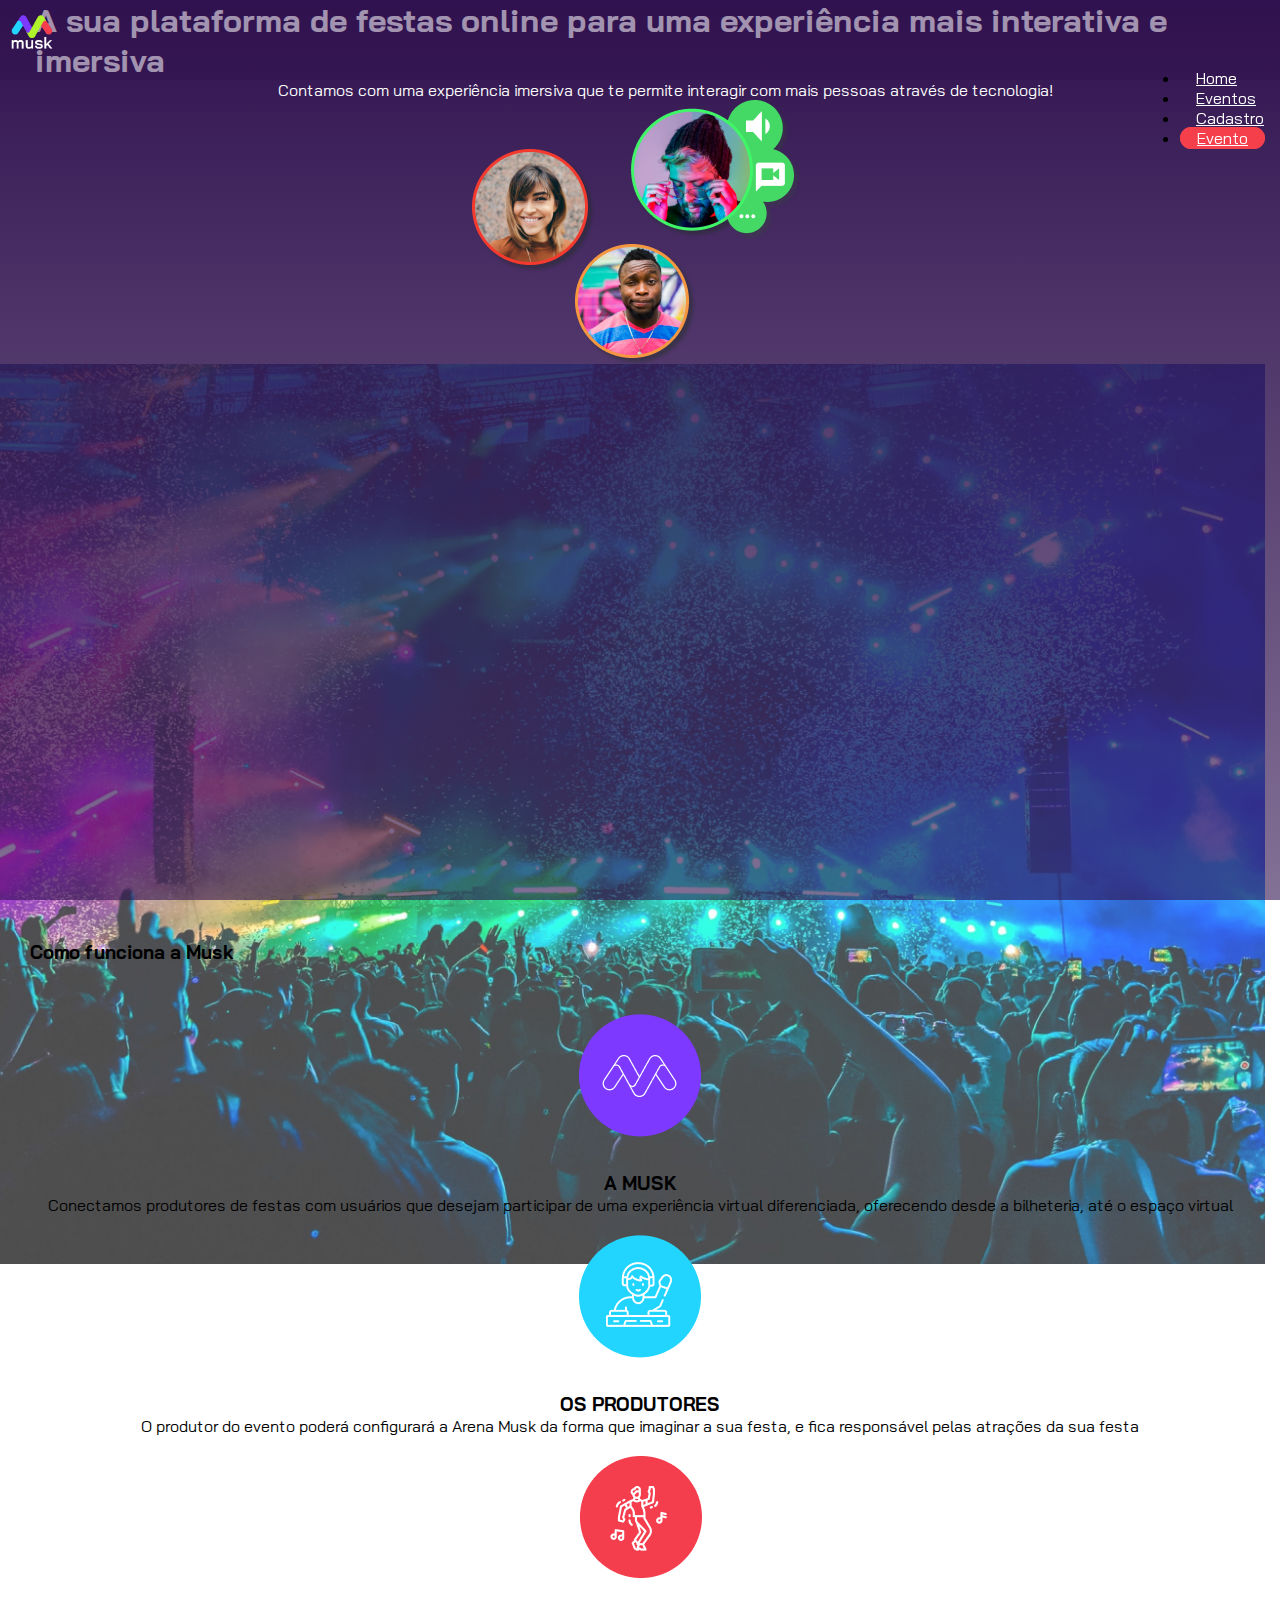
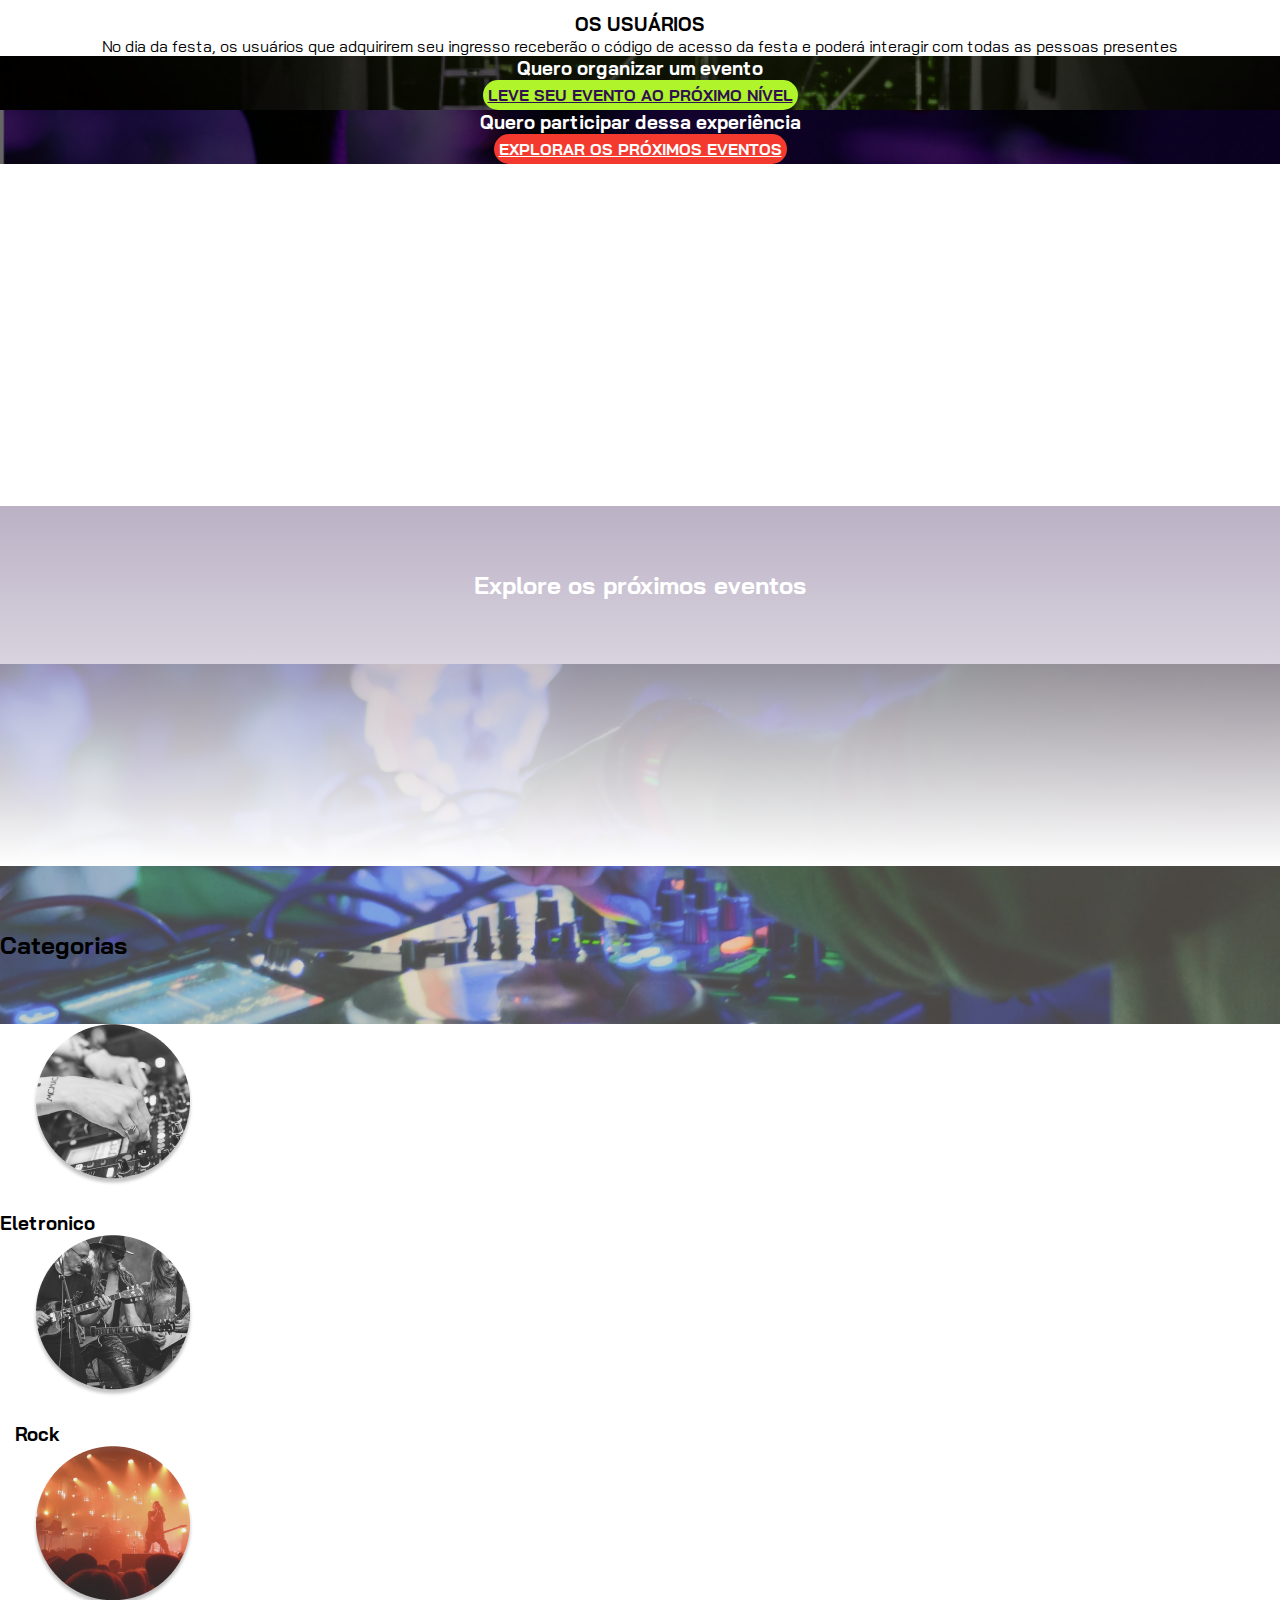
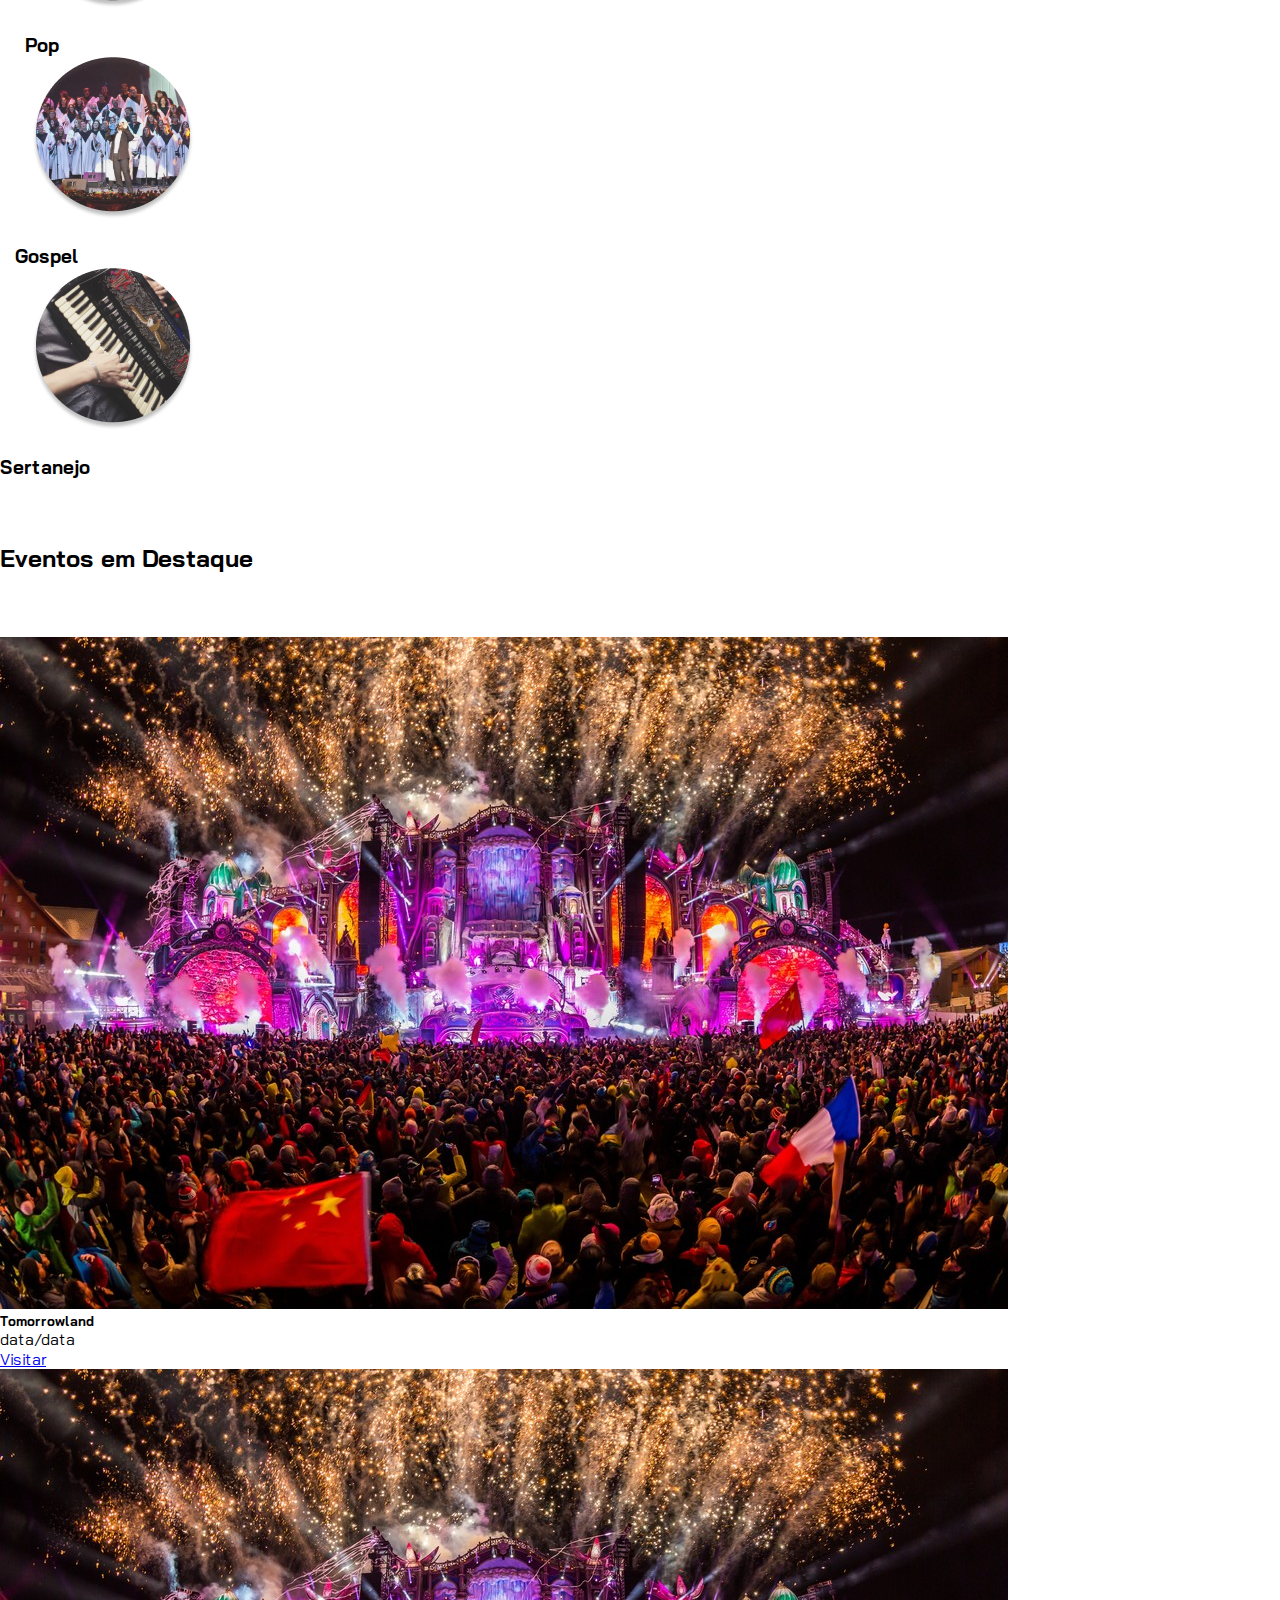
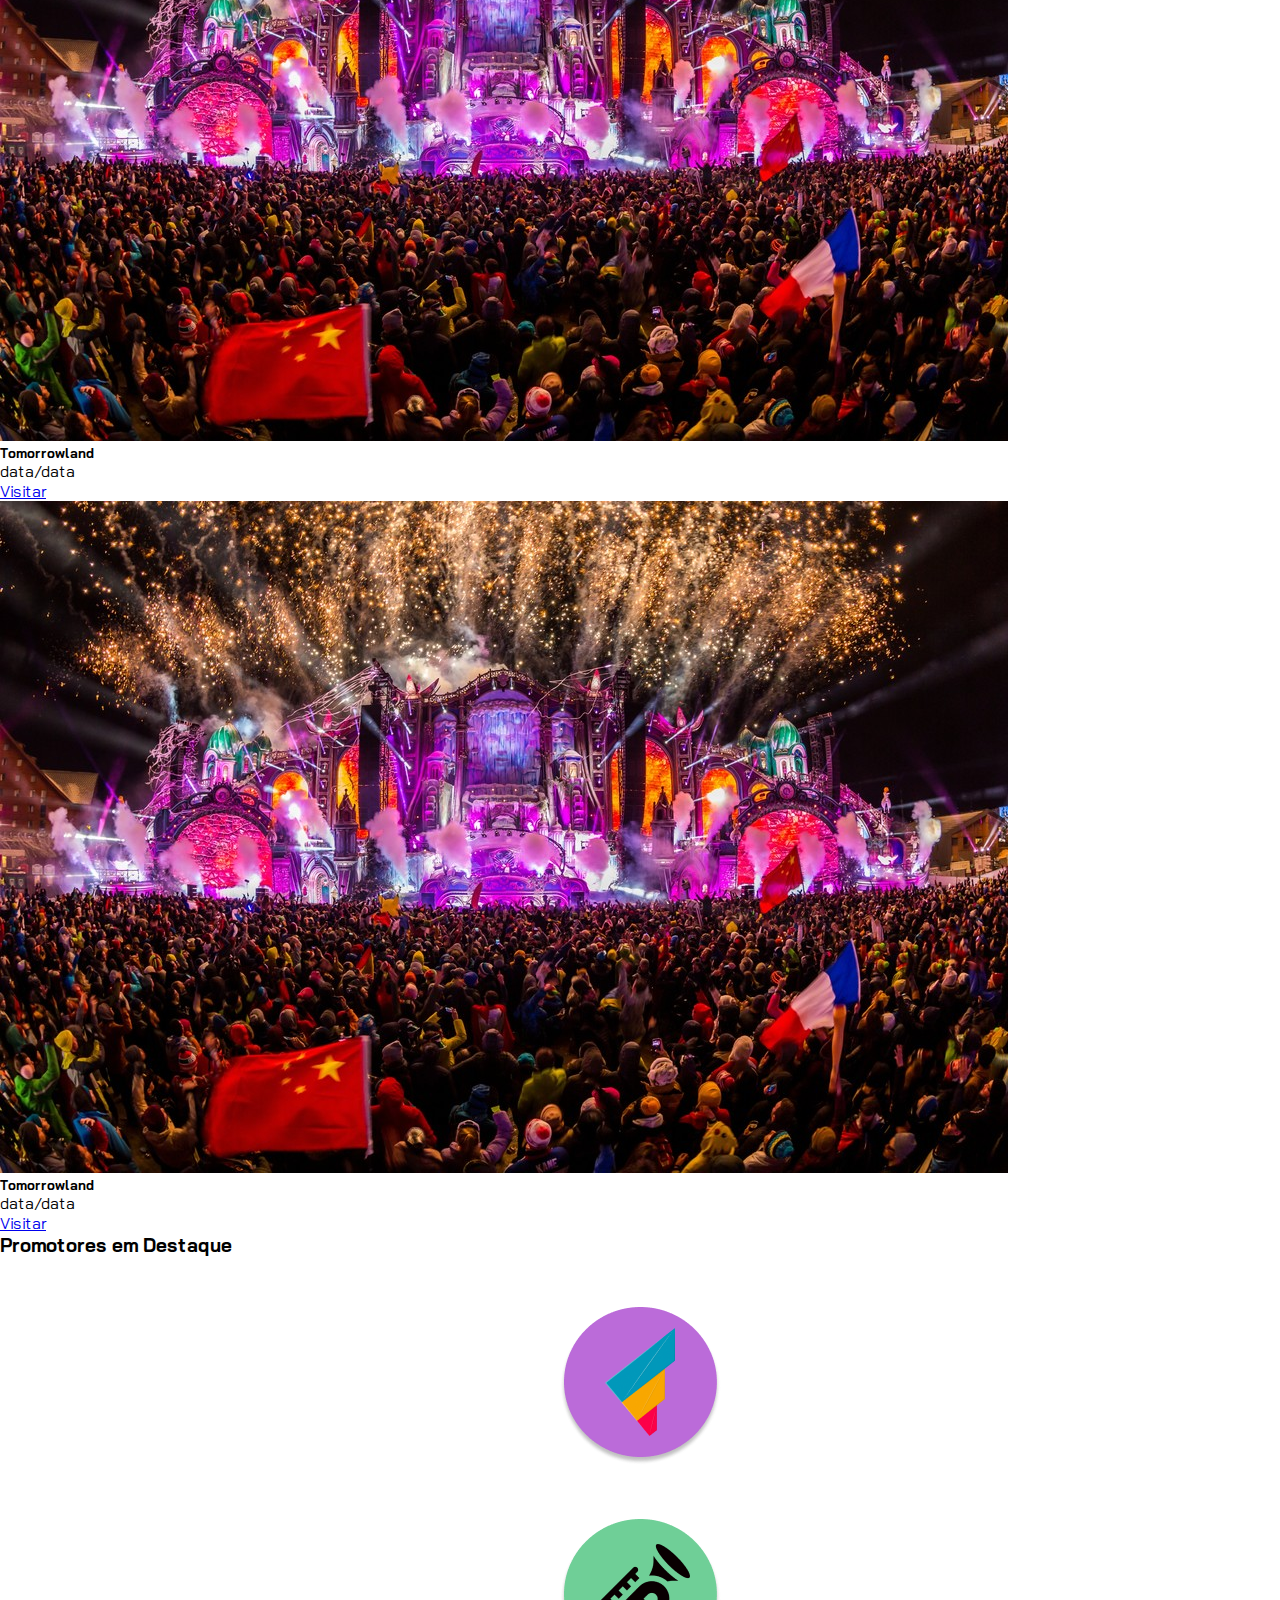
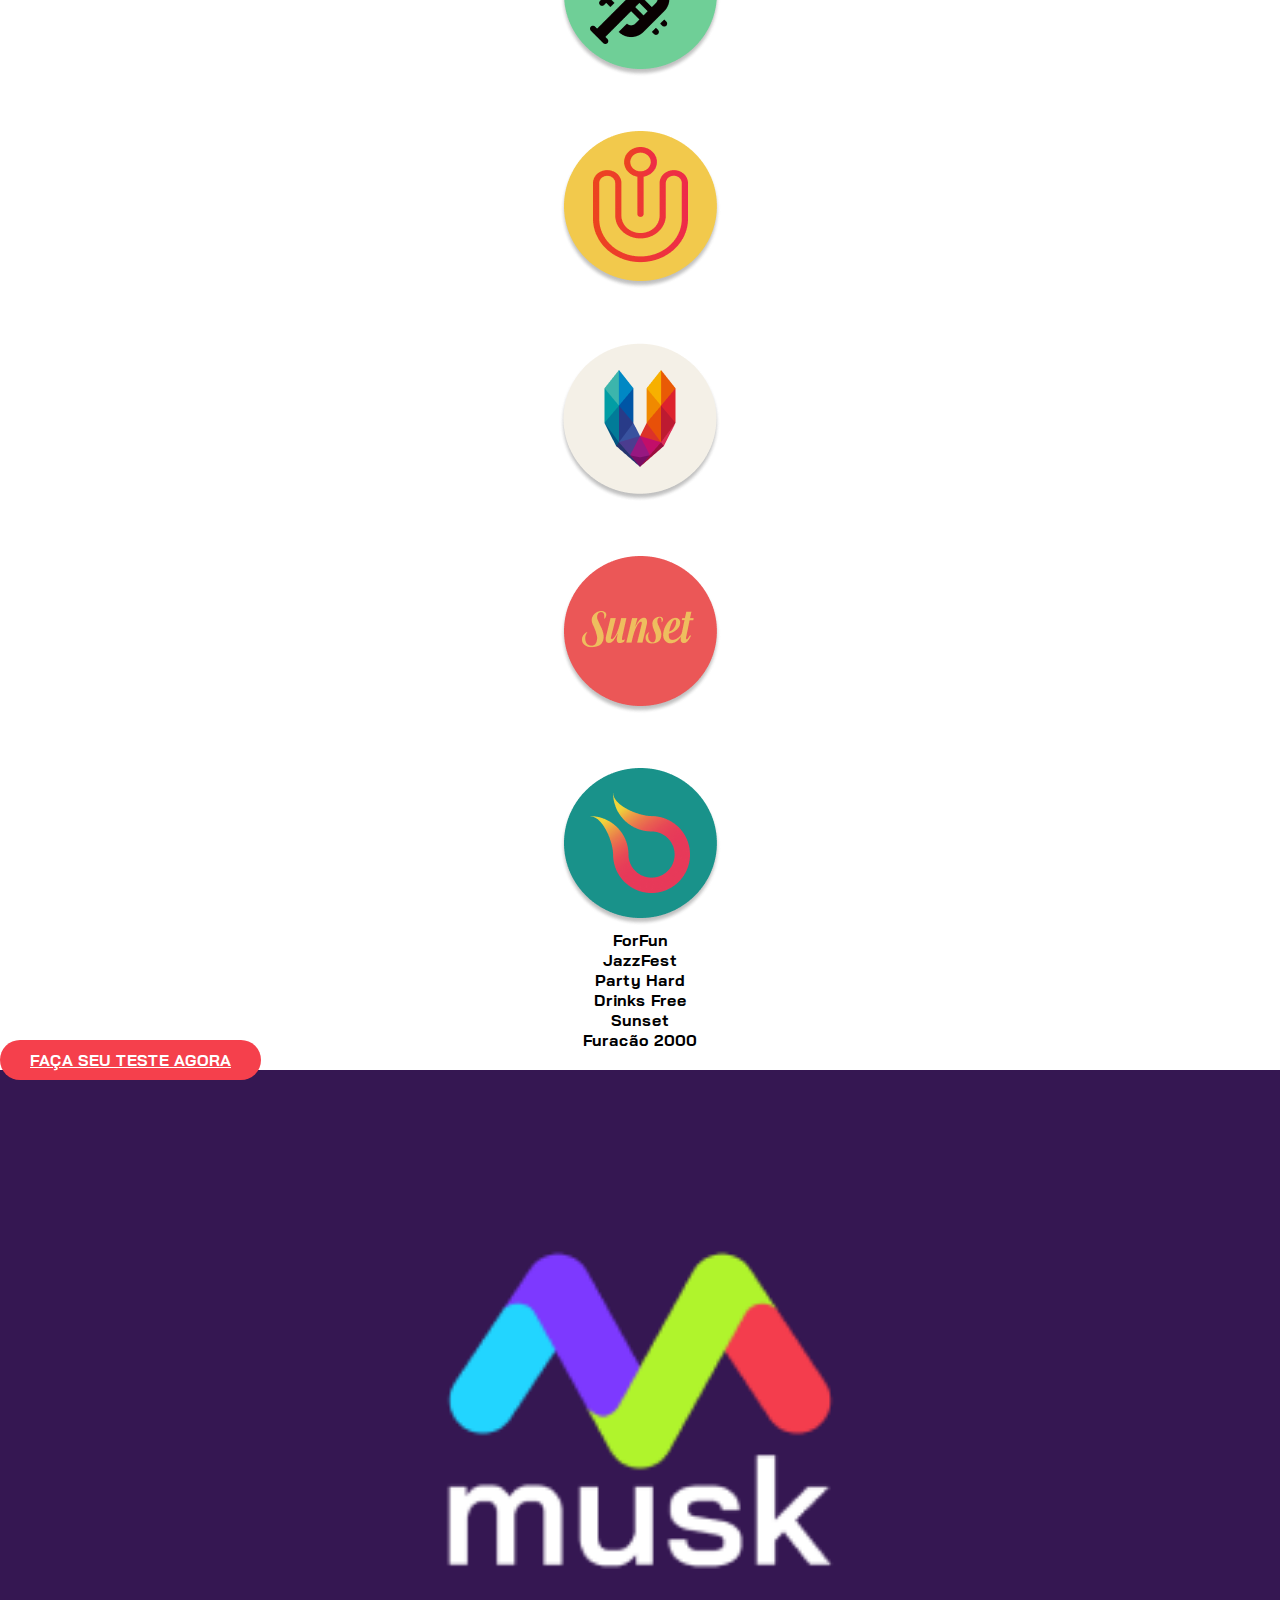
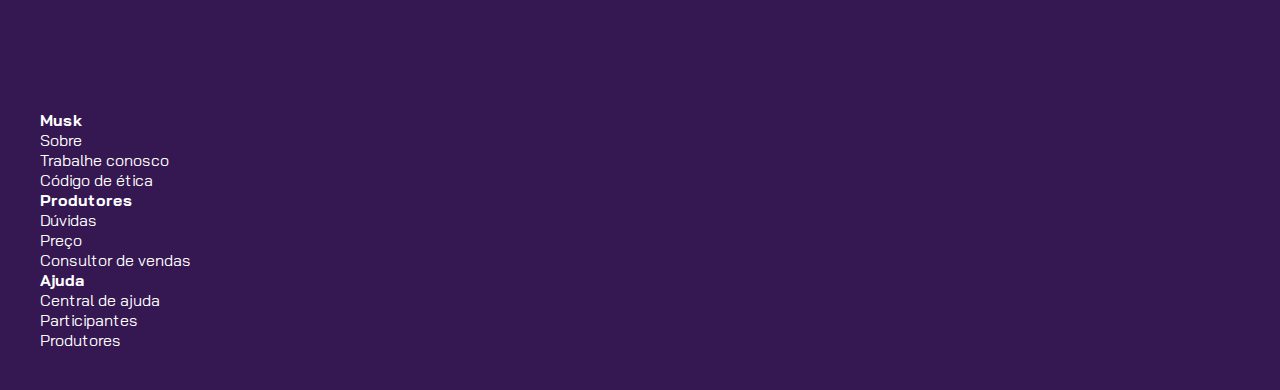
==== index.html @ bde23842 "adicionando pag de cadastro" ====
<!DOCTYPE html>
<html lang="pt-br">

<head>
    <meta charset="UTF-8">
    <meta name="viewport" content="width=device-width, initial-scale=1.0">
    <link rel="stylesheet" href="https://stackpath.bootstrapcdn.com/bootstrap/4.1.3/css/bootstrap.min.css"
        integrity="sha384-MCw98/SFnGE8fJT3GXwEOngsV7Zt27NXFoaoApmYm81iuXoPkFOJwJ8ERdknLPMO" crossorigin="anonymous">
    <link rel="stylesheet" href="css/estilo.css">
    <title>MUSK</title>
</head>

<body>
    <div class="container-fluid">
        <div class="row header">
            <div class="col-2 ">
                <img src="img/musk.png" alt="logo da Musk" class="logo">
            </div>
            <div class="col-10 menu">
                <ul class="nav justify-content-end">
                    <li class="nav-item">
                        <a class="nav-link active" href="#">Home</a>
                    </li>
                    <li class="nav-item">
                        <a class="nav-link" href="#">Eventos</a>
                    </li>
                    <li class="nav-item">
                        <a class="nav-link" href="cadastro.html">Cadastro</a>
                    </li>
                    <li class="nav-item">
                        <a class="nav-link headerButton" href="#">Evento</a>
                    </li>
                </ul>
            </div>
        </div>

        <div class="row containerMain">
            <div class="col-md containerItem">
                <h1><strong>A sua plataforma de festas
                    online para uma experiência
                    mais interativa e imersiva</strong></h1>
                <p>Contamos com uma experiência imersiva que te permite interagir com mais pessoas através de tecnologia!</p>
            </div>
            <div class="col-md containerItem">
                <img src="img/users.png" alt="users">
            </div>
        </div>
        
        <div class="row howFunction">
            <div class="col-12 justify-content-start">
                <h3><strong>Como funciona a Musk</strong></h3>
            </div>
        </div>

        <div class="row">
            <div class="col-md align-items-center justify-content-center howFunctionItem">
                <img src="img/Ellipse 21.png" alt="">
                <h3>A MUSK</h3>
                <p>Conectamos produtores de festas com usuários que desejam participar de uma experiência virtual diferenciada, oferecendo desde a bilheteria, até o espaço virtual</p>
            </div>
            <div class="col-md align-items-center justify-content-center howFunctionItem">
                <img src="img/Ellipse 22.png" alt="">
                <h3>OS PRODUTORES</h3>
                <p>O produtor do evento poderá configurará a Arena Musk da forma que imaginar a sua festa, e fica responsável pelas atrações da sua festa</p>
            </div>
            <div class="col-md align-items-center justify-content-center howFunctionItem">
                <img src="img/Ellipse 23.png" alt="">
                <h3>OS USUÁRIOS</h3>
                <p>No dia da festa, os usuários que adquirirem seu ingresso receberão o código de acesso da festa e poderá interagir com todas as pessoas presentes</p>
            </div>
        </div>
        
        <div class="row wantSection">
            <div class="col-md organizar">
                <h3><strong>Quero organizar um evento</strong></h3>
                <a href="#">LEVE SEU EVENTO AO PRÓXIMO NÍVEL</a>
            </div>
            <div class="col-md participar">
                <h3><strong>Quero participar dessa experiência</strong></h3>
                <a href="#">EXPLORAR OS PRÓXIMOS EVENTOS</a>
            </div>
        </div>
        
        <div class="row containerNextEvent">
            <div class="col-md containerItem">
                <h2><strong>Explore os
                    próximos eventos</strong></h2>
            </div>
        </div>

        <div class="row">
            <div class="col-md">
                <h2><strong>Categorias</strong></h2>
            </div>
        </div>
        <div class="row">
            <div class="col-md">
                <img src="img/eletronica.png" alt="" class="categorias" id="eletro"> <br>
                <label for="eletro">
                    <h3>Eletronico</h3>
                </label>
            </div>
            <div class="col-md">
                <img src="img/rock.png" alt="" class="categorias" id="rock"> <br>
                <label for="rock">
                    <h3>&nbsp;&nbsp; Rock</h3>
                </label>
            </div>
            <div class="col-md">
                <img src="img/pop.png" alt="" class="categorias" id="pop"> <br>
                <label for="pop">
                    <h3>&nbsp;&nbsp;&nbsp;&nbsp;&nbsp;Pop</h3>
                </label>
            </div>
            <div class="col-md">
                <img src="img/gospel.png" alt="" class="categorias" id="gospel"> <br>
                <label for="gospel">
                    <h3> &nbsp;&nbsp;&nbsp;Gospel</h3>
                </label>
            </div>
            <div class="col-md">
                <img src="img/sertanejo.png" alt="" class="categorias" id="sertanejo"> <br>
                <label for="sertanejo">
                    <h3>Sertanejo</h3>
                </label>
            </div>
        </div>
        <div class="row">
            <div class="col-md">
                <h2><strong>Eventos em Destaque</strong></h2>
            </div>
        </div>

        <div class="row">
            <div class="col-md card" style="width: 22rem;">
                <img class="card-img-top" src="img/tomorrowland.jpg" alt="Imagem de capa do card">
                <div class="card-body">
                    <h5 class="card-title">Tomorrowland</h5>
                    <p class="card-text">data/data</p>
                    <a href="#" class="btn btn-primary">Visitar</a>
                </div>
            </div>
            <div class="col-md card" style="width: 22rem;">
                <img class="card-img-top" src="img/tomorrowland.jpg" alt="Imagem de capa do card">
                <div class="card-body">
                    <h5 class="card-title">Tomorrowland</h5>
                    <p class="card-text">data/data</p>
                    <a href="#" class="btn btn-primary">Visitar</a>
                </div>
            </div>
            <div class="col-md card" style="width: 22rem;">
                <img class="card-img-top" src="img/tomorrowland.jpg" alt="Imagem de capa do card">
                <div class="card-body">
                    <h5 class="card-title">Tomorrowland</h5>
                    <p class="card-text">data/data</p>
                    <a href="#" class="btn btn-primary">Visitar</a>
                </div>
            </div>
        </div>
        
        <div class="row">
            <div class="col-md">
                <h3><strong>Promotores em Destaque</strong></h3>
            </div>
        </div>
        <div class="row promoters">
            <div class="col-md">
                <img src="img/Group 42.png" alt="" id="ForFun"> <br>
            </div>
            <div class="col-md">
                <img src="img/Group 40.png" alt="" id="JazzFest"> <br>
            </div>
            <div class="col-md">
                <img src="img/Ellipse 3.png" alt="" id="Party"> <br>
            </div>
            <div class="col-md">
                <img src="img/Group 39.png" alt="" id="Drinks"> <br>
            </div>
            <div class="col-md">
                <img src="img/Ellipse 5.png" alt="" id="Sunset"> <br>
            </div>
            <div class="col-md">
                <img src="img/Group 43.png" alt="" class="promoter" id="Furacao"> <br>
            </div>
        </div>
        <div class="row promoterLabel">
            <div class="col-md"><p>ForFun</p></div>
            <div class="col-md"><p>JazzFest</p></div>
            <div class="col-md"><p>Party Hard</p></div>
            <div class="col-md"><p>Drinks Free</p></div>
            <div class="col-md"><p>Sunset</p></div>
            <div class="col-md"><p>Furacão 2000</p></div>
        </div>
        <div class="row">
            <a href="teste.html" class="promoterButton">FAÇA SEU TESTE AGORA</a>
        </div>
        <div class="row footer">
            <div class="col-md footerLogo">
                <img src="img/musk.png" alt="Logo da MUSK" id="logofim">
            </div>
            <div class="col-md">
                <p><strong>Musk</strong></p>
                <p>Sobre</p>
                <p>Trabalhe conosco</p>
                <p>Código de ética</p>
            </div>
            <div class="col-md">
                <p><strong>Produtores</strong></p>
                <p>Dúvidas</p>
                <p>Preço</p>
                <p>Consultor de vendas</p>
            </div>
            <div class="col-md">
                <p><strong>Ajuda</strong></p>
                <p>Central de ajuda</p>
                <p>Participantes</p>
                <p>Produtores</p>
            </div>
        </div>
    </div>
    <script src="js/index.js"></script>
</body>

</html>
---- css/estilo.css ----
@import url('https://fonts.googleapis.com/css2?family=Bai+Jamjuree:wght@400;700&display=swap');

*{
    margin: 0;
    padding: 0;
    box-sizing: border-box;
    font-family: 'Bai Jamjuree', sans-serif;
}



h2 {
    margin-top: 5%;
    margin-bottom: 5%;
}

.logo {
    width: 4em;

    align-content: center;
}

.header {
    position: fixed;
    width: 100%;
    z-index: 1;
    background-color: rgba(48, 18, 79, 0.45);
    height: 5em;
    align-content: center;
}

.header a {
    color: #fff;
    padding: 0 1rem;
}

.menu{
    display: flex;
    align-items: center;
    justify-content: flex-end;
}

.headerButton{
    background: #F5404C;
    border: 1px solid #F5404C;
    border-radius: 15px;
}

.stiky{
    background-color: rgba(48, 18, 79, 1);
    height: 4em;
}

.containerMain{
    background: linear-gradient(180deg, #30124F 0%, rgba(48, 18, 79, 0.60) 100%);
    width: calc(100vw-5px);
    height: 100vh;
}

.containerMain:after{
    content: "";
    position: absolute;
    z-index: -1;
    background: url("../img/main.png") no-repeat top;
    background-size: cover;
    width: 99vw;
    height: 100vh;
    opacity: 0.8;
}

.containerItem{
    display: flex;
    color: #fff;
    flex-direction: column;
    justify-content: center;
    align-items: center;
}

.containerItem h1,.containerItem p{
    margin-left: 50px;
}

.howFunction{
    margin: 40px 10px 50px 30px;
    box-sizing: border-box;
}

.howFunctionItem{
    margin-top: 20px;
    text-align: center;
}
.howFunctionItem img{
    margin-bottom: 30px;
}

.wantSection{
    padding: 0;
    margin: 0;
    width: 100vw;
    height: 50vh;
}

.wantSection .row{
    width: 99vw;
    height: 100%;
}

.participar{
    background: url("../img/participar.png") no-repeat center;
}
.participar a{
    color: #fff;
    background: #F43A2E;
    border-radius: 22.5px;
}

.organizar{
    background: url("../img/organizar.png") no-repeat center;
}

.organizar a{
    color: #30124F;
    background: #B0F42C;
    border-radius: 22.5px;
}

.participar, .organizar{
    padding: 0;
    color: #fff;
    font-weight: bold;
    background-size: cover;
    display: flex;
    flex-direction: column;
    justify-content: space-around;
    align-items: center;
}

.participar a, .organizar a{
    padding: 5px;
    box-sizing: border-box;
}

.categorias {
    margin-left: 2rem;
    
}

.input-group{
    padding: 1%;
    margin-top: 4rem;
}

label{
    align-items: center;
    margin-left: 16%;
    margin-top: 3%;
}

.card{
    margin-right: 5%;
}
@import url('https://fonts.googleapis.com/css2?family=Bai+Jamjuree:wght@400;700&display=swap');

*{
    margin: 0;
    padding: 0;
    box-sizing: border-box;
    font-family: 'Bai Jamjuree', sans-serif;
}

h2 {
    margin-top: 5%;
    margin-bottom: 5%;
}

.logo {
    width: 4em;

    align-content: center;
}

.header {
    position: fixed;
    width: 100%;
    z-index: 1;
    background-color: rgba(48, 18, 79, 0.45);
    height: 5em;
    align-content: center;
}

.header a {
    color: #fff;
    padding: 0 1rem;
}

.menu{
    display: flex;
    align-items: center;
    justify-content: flex-end;
}

.headerButton{
    background: #F5404C;
    border: 1px solid #F5404C;
    border-radius: 15px;
}

.stiky{
    background-color: rgba(48, 18, 79, 1);
    height: 4em;
}

.containerMain{
    background: linear-gradient(180deg, #30124F 0%, rgba(48, 18, 79, 0.60) 100%);
    margin-right: -15px;
    margin-left: -15px;
    height: 100vh;
}

.containerMain:after{
    content: "";
    position: absolute;
    z-index: -1;
    background: url("../img/main.png") no-repeat top;
    background-size: cover;
    width: 100%;
    height: 100vh;
    opacity: 0.8;
}

.containerItem{
    display: flex;
    color: #fff;
    flex-direction: column;
    justify-content: center;
    align-items: center;
}

.containerItem h1,.containerItem p{
    margin-left: 50px;
}

.howFunction{
    margin: 40px 10px 50px 30px;
    box-sizing: border-box;
}

.howFunctionItem{
    margin-top: 20px;
    text-align: center;
}
.howFunctionItem img{
    margin-bottom: 30px;
}

.wantSection{
    padding: 0;
    margin-left: -15;
    margin-right: -15;
    height: 50vh;
}

.wantSection .row{
    width: 99vw;
    height: 100%;
}

.participar{
    background: url("../img/participar.png") no-repeat center;
}
.participar a{
    color: #fff;
    background: #F43A2E;
    border-radius: 22.5px;
}

.organizar{
    background: url("../img/organizar.png") no-repeat center;
}

.organizar a{
    color: #30124F;
    background: #B0F42C;
    border-radius: 22.5px;
}

.participar, .organizar{
    padding: 0;
    color: #fff;
    font-weight: bold;
    background-size: cover;
    display: flex;
    flex-direction: column;
    justify-content: space-around;
    align-items: center;
}

.participar a, .organizar a{
    padding: 5px;
    box-sizing: border-box;
}

.containerNextEvent{
    background: linear-gradient(180deg, rgba(48, 18, 79, 0.33) 0%, #FFFFFF 100%);
    margin-right: -15;
    margin-left: -15;
    height: 40vh;
}

.containerNextEvent:after{
    content: "";
    position: absolute;
    z-index: -1;
    background: url("../img/next.png") no-repeat bottom;
    background-size: cover;
    width: 100%;
    height: 40vh;
    opacity: 0.8;
}

.categorias {
    margin-left: 2rem;
    
}

.input-group{
    padding: 1%;
    margin-top: 4rem;
}

label{
    align-items: center;
    margin-left: 16%;
    margin-top: 3%;
}

.card{
    margin-right: 5%;
}

.promoters>div{
    margin-top: 50px;
    padding: 0;
    text-align: center;
}

.promoterLabel{
    text-align: center;
    font-weight: bold;
}

.promoterButton{
    background: #F5404C;
    border-radius: 22.5px;
    padding: 10px 30px;
    color: #fff;
    font-weight: bold;
    margin: 50px auto;
}

.footer {
    color: #fff;
    background-color: #31124ffa;
    padding: 40px;
}

.footerLogo{
    display: flex;
    justify-content: center;
    align-items: center;
}

#logofim {
    width: 50%;
}

.icones {
    text-align: center;
    padding: 0.5%;
    background-color: rgba(255, 255, 255, 0.07);
}

.txt {
    margin-top: 3%;
}

.imagem {
    background: url('../img/retangulo.png');
    background-repeat: no-repeat;
}

.texto {
    position: absolute;
    color:#fff;
    text-align: center;
    top: 100px;
    width: 250px;
    line-height: 30px;
    height: 30px;
}
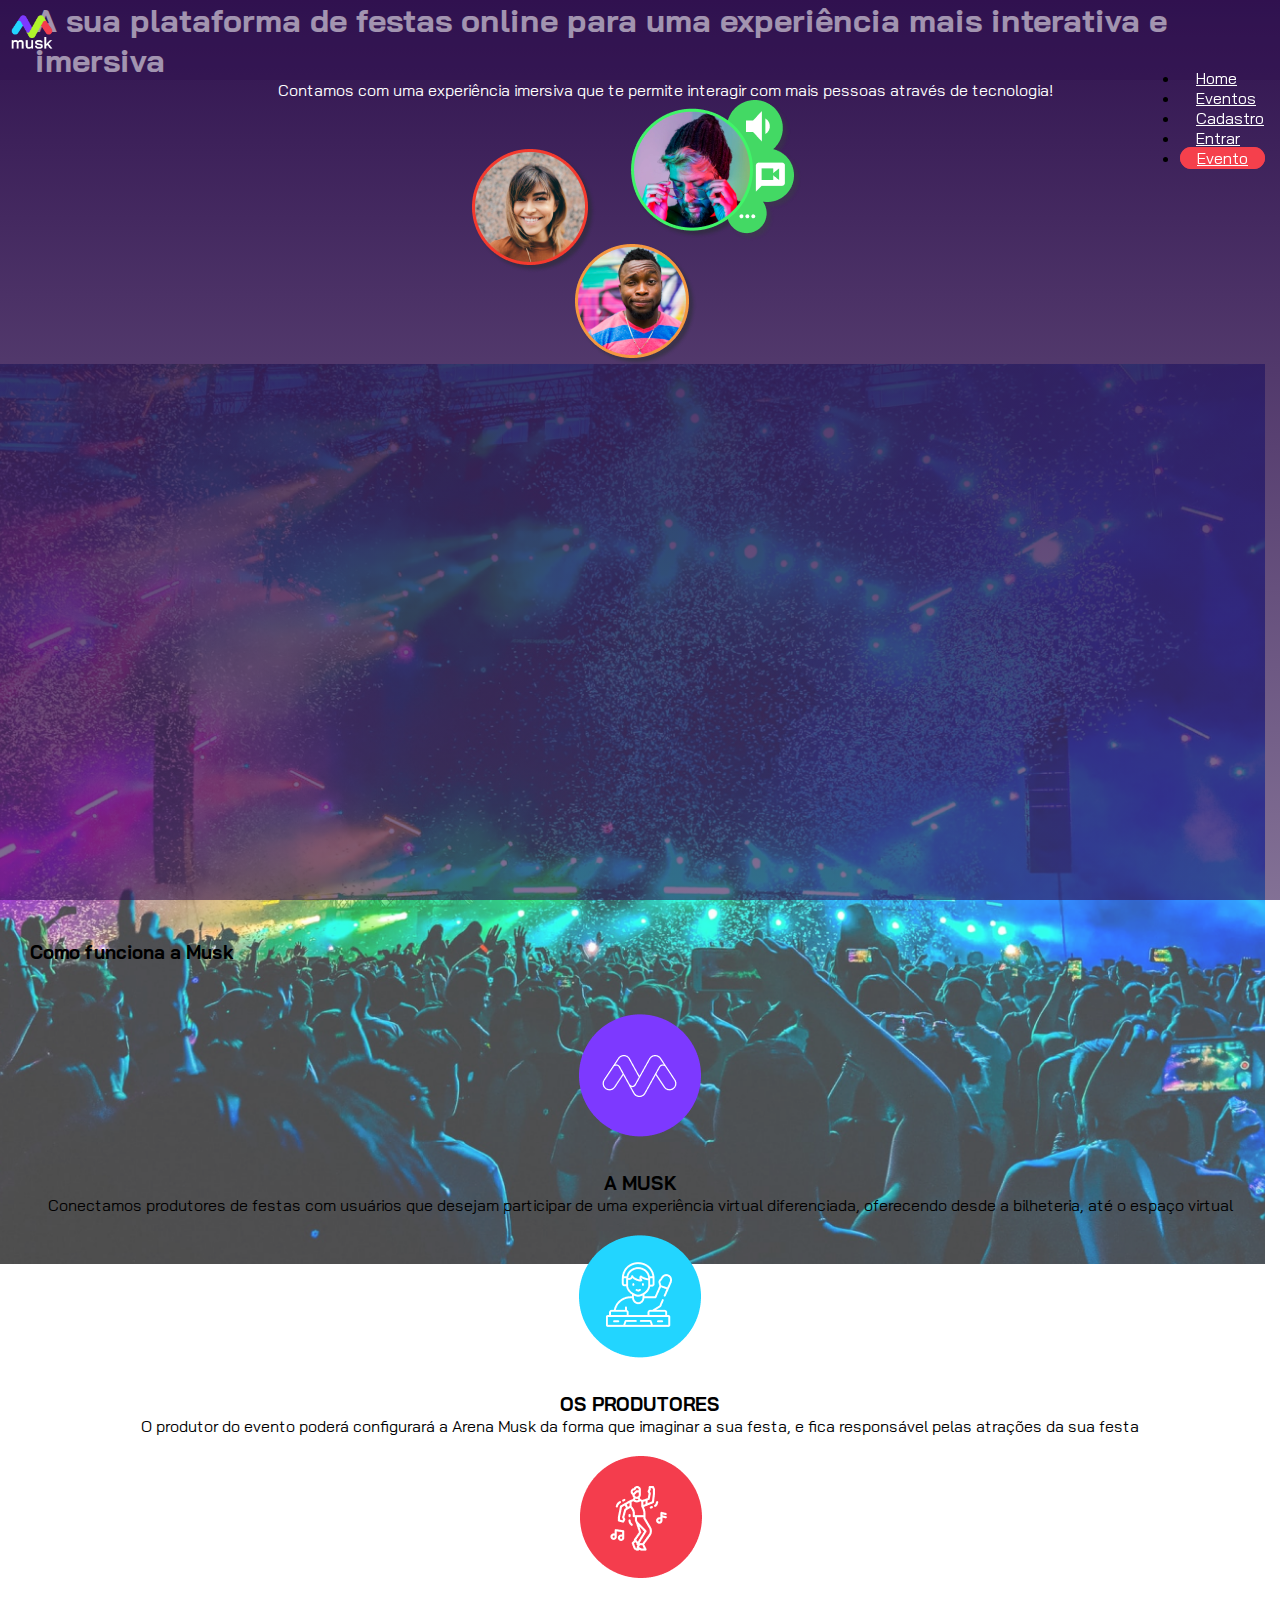
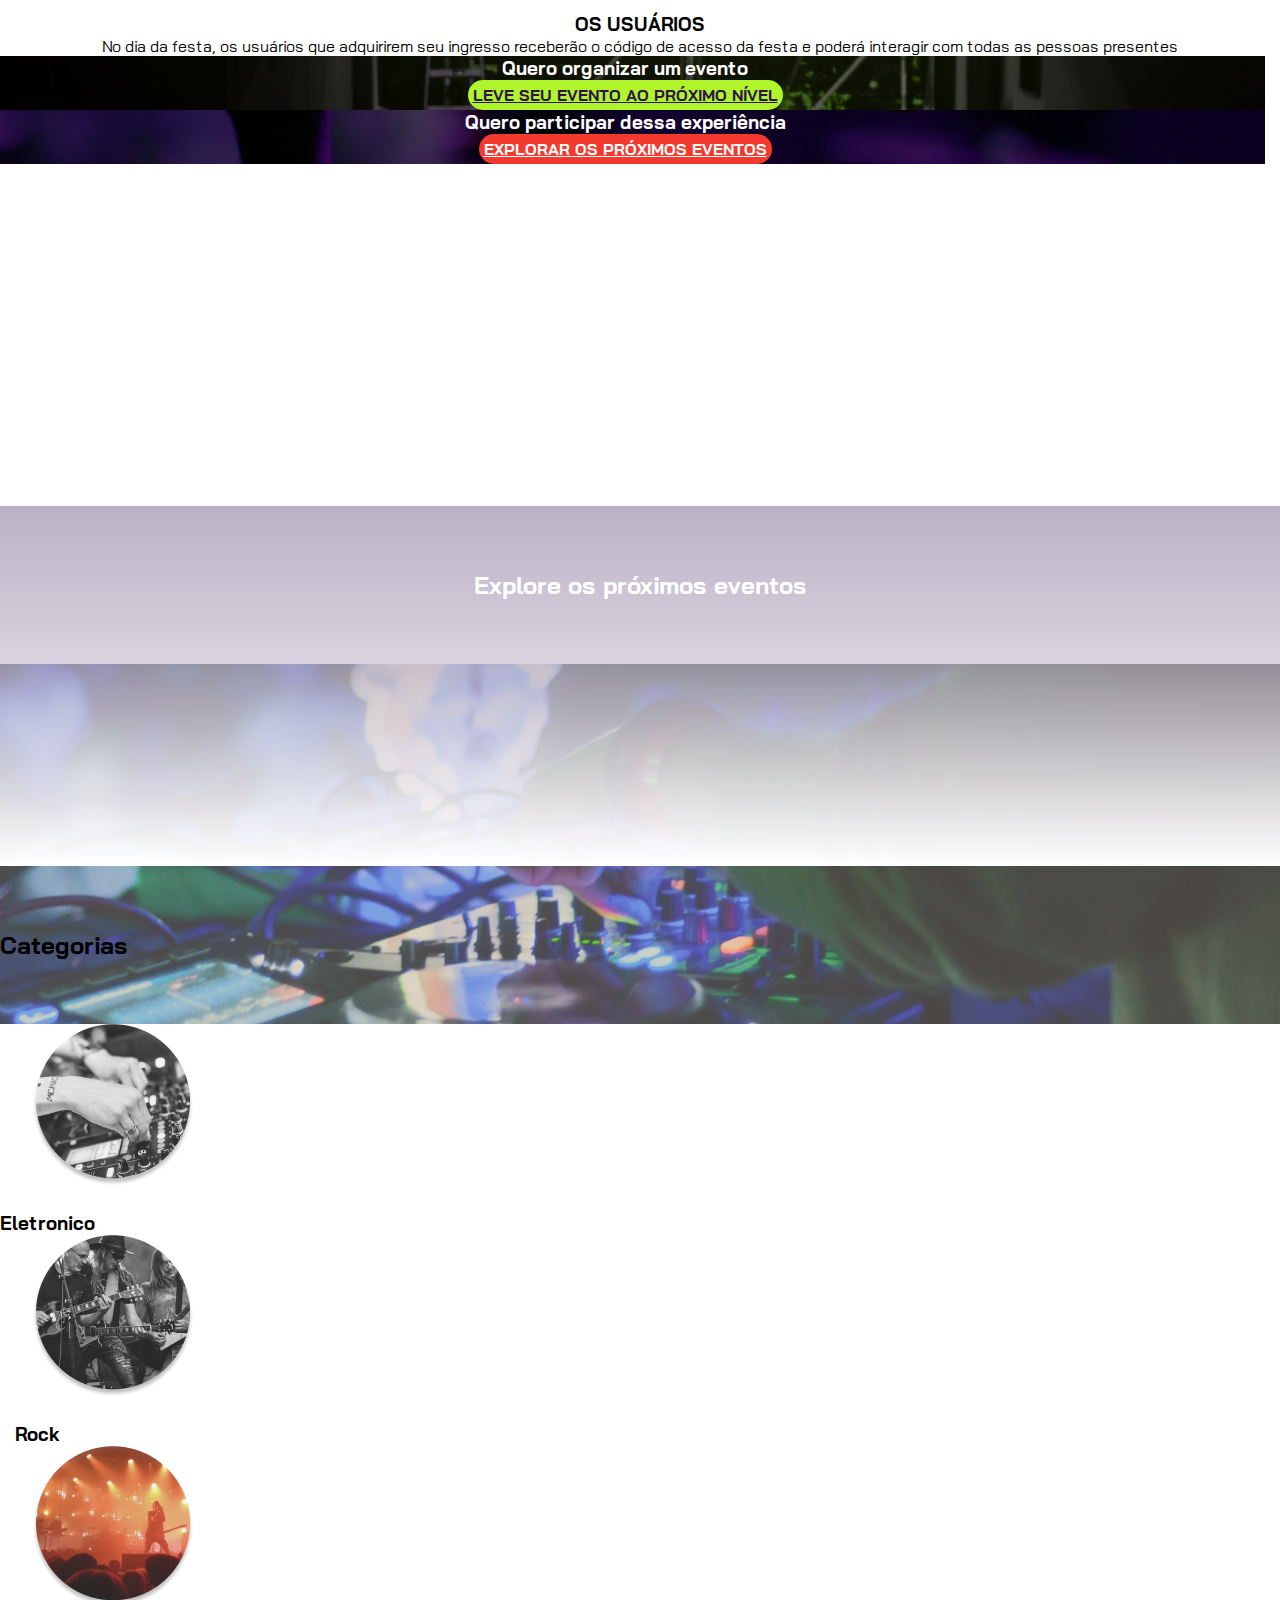
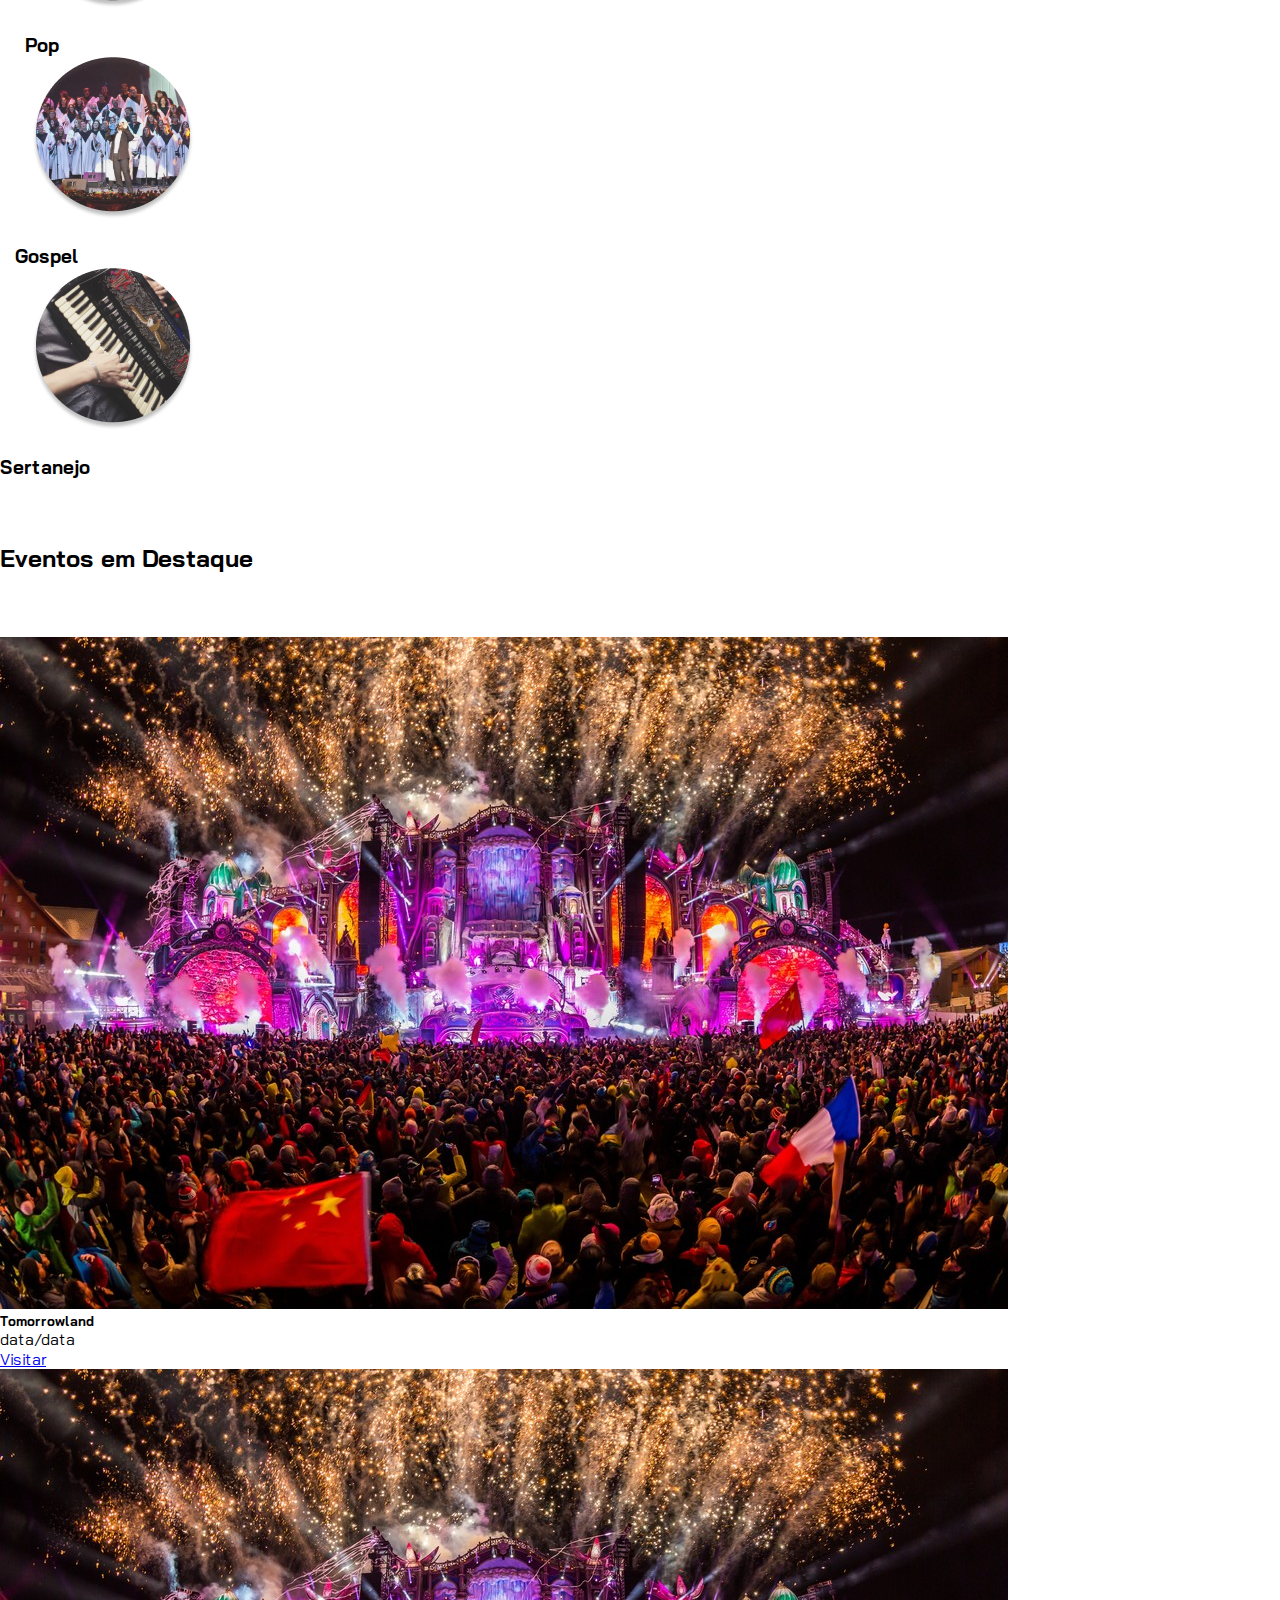
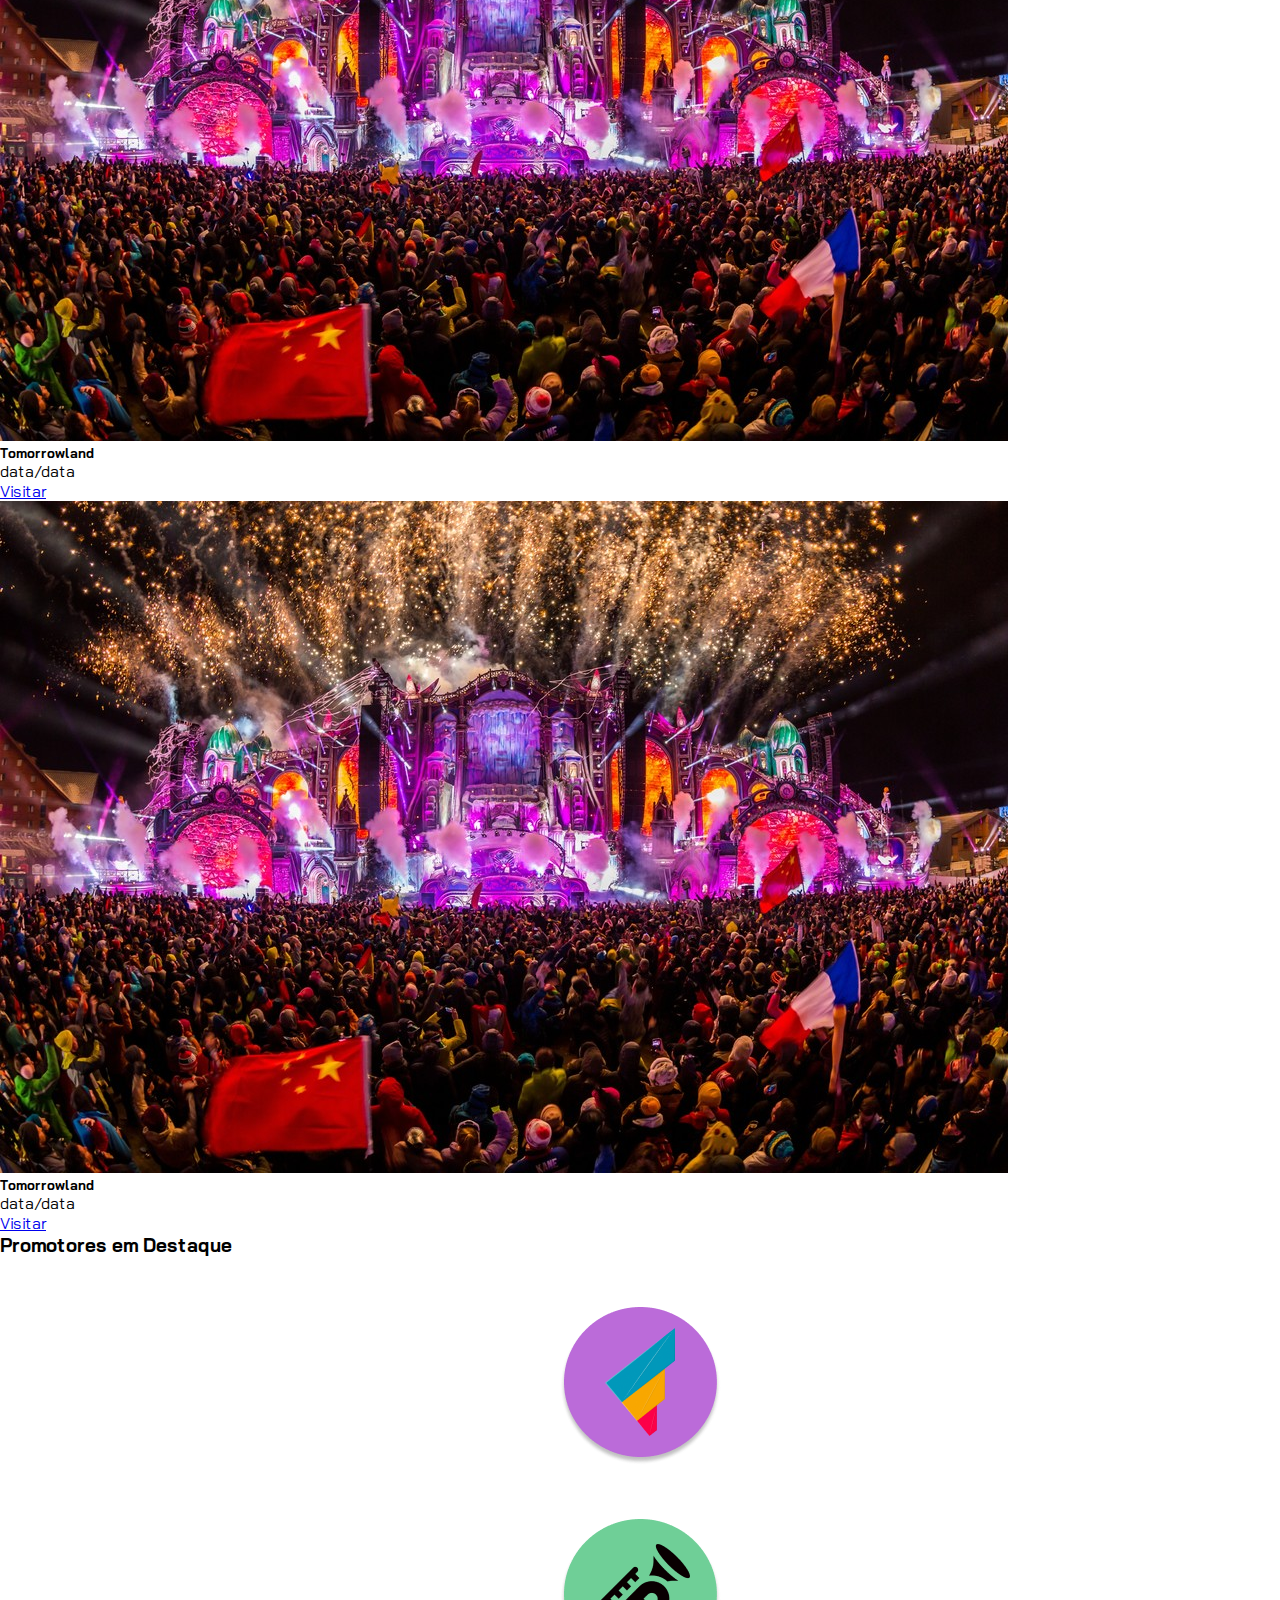
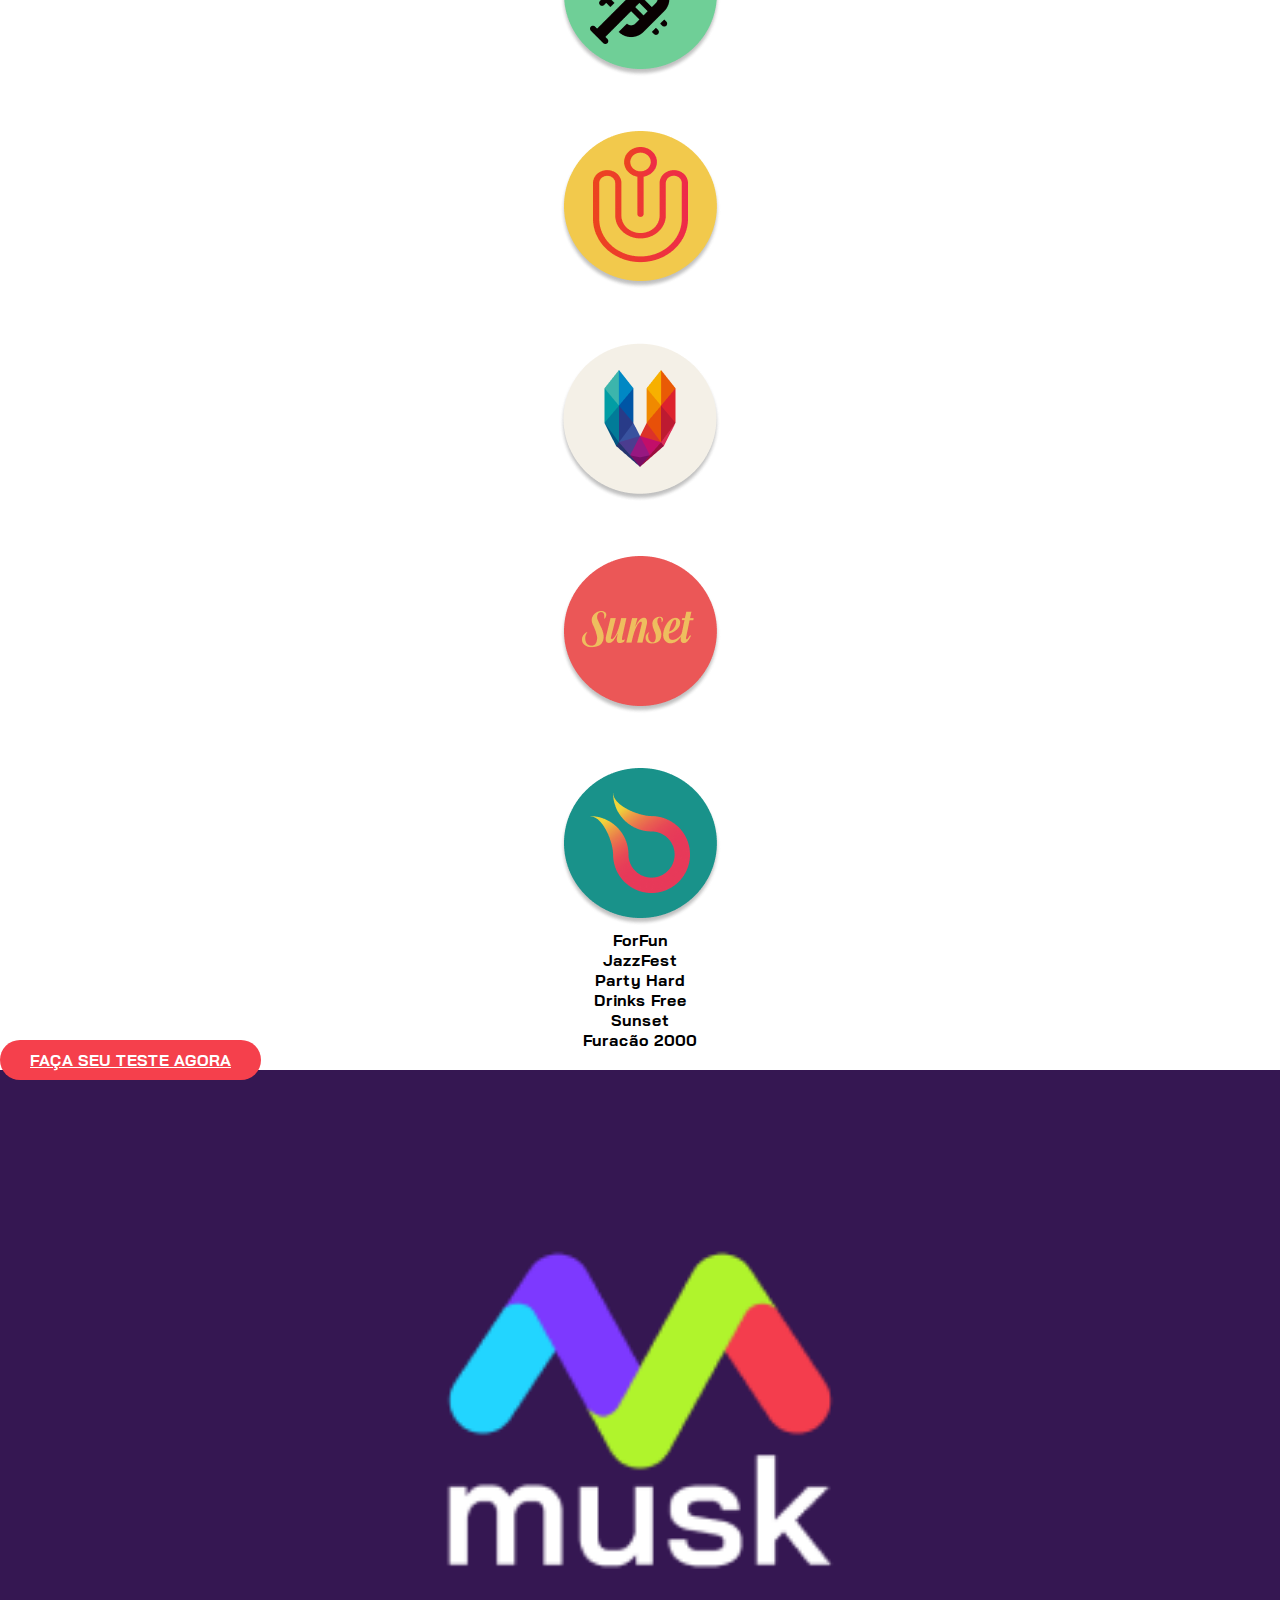
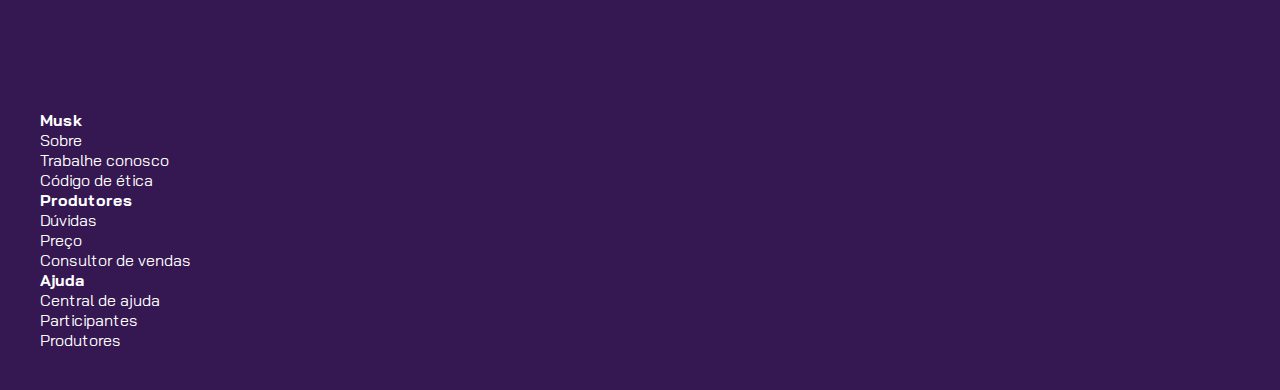
==== commit a29b1b89: "pag de login" ====
--- a/index.html
+++ b/index.html
@@ -28,6 +28,9 @@
                         <a class="nav-link" href="cadastro.html">Cadastro</a>
                     </li>
                     <li class="nav-item">
+                        <a class="nav-link" href="login.html">Entrar</a>
+                    </li>
+                    <li class="nav-item">
                         <a class="nav-link headerButton" href="#">Evento</a>
                     </li>
                 </ul>
--- a/css/estilo.css
+++ b/css/estilo.css
@@ -7,6 +7,9 @@
     font-family: 'Bai Jamjuree', sans-serif;
 }
 
+.container-fluid{
+    overflow: hidden;
+}
 
 
 h2 {
@@ -255,8 +258,8 @@
 
 .wantSection{
     padding: 0;
-    margin-left: -15;
-    margin-right: -15;
+    margin-left: -15px;
+    margin-right: -15px;
     height: 50vh;
 }
 
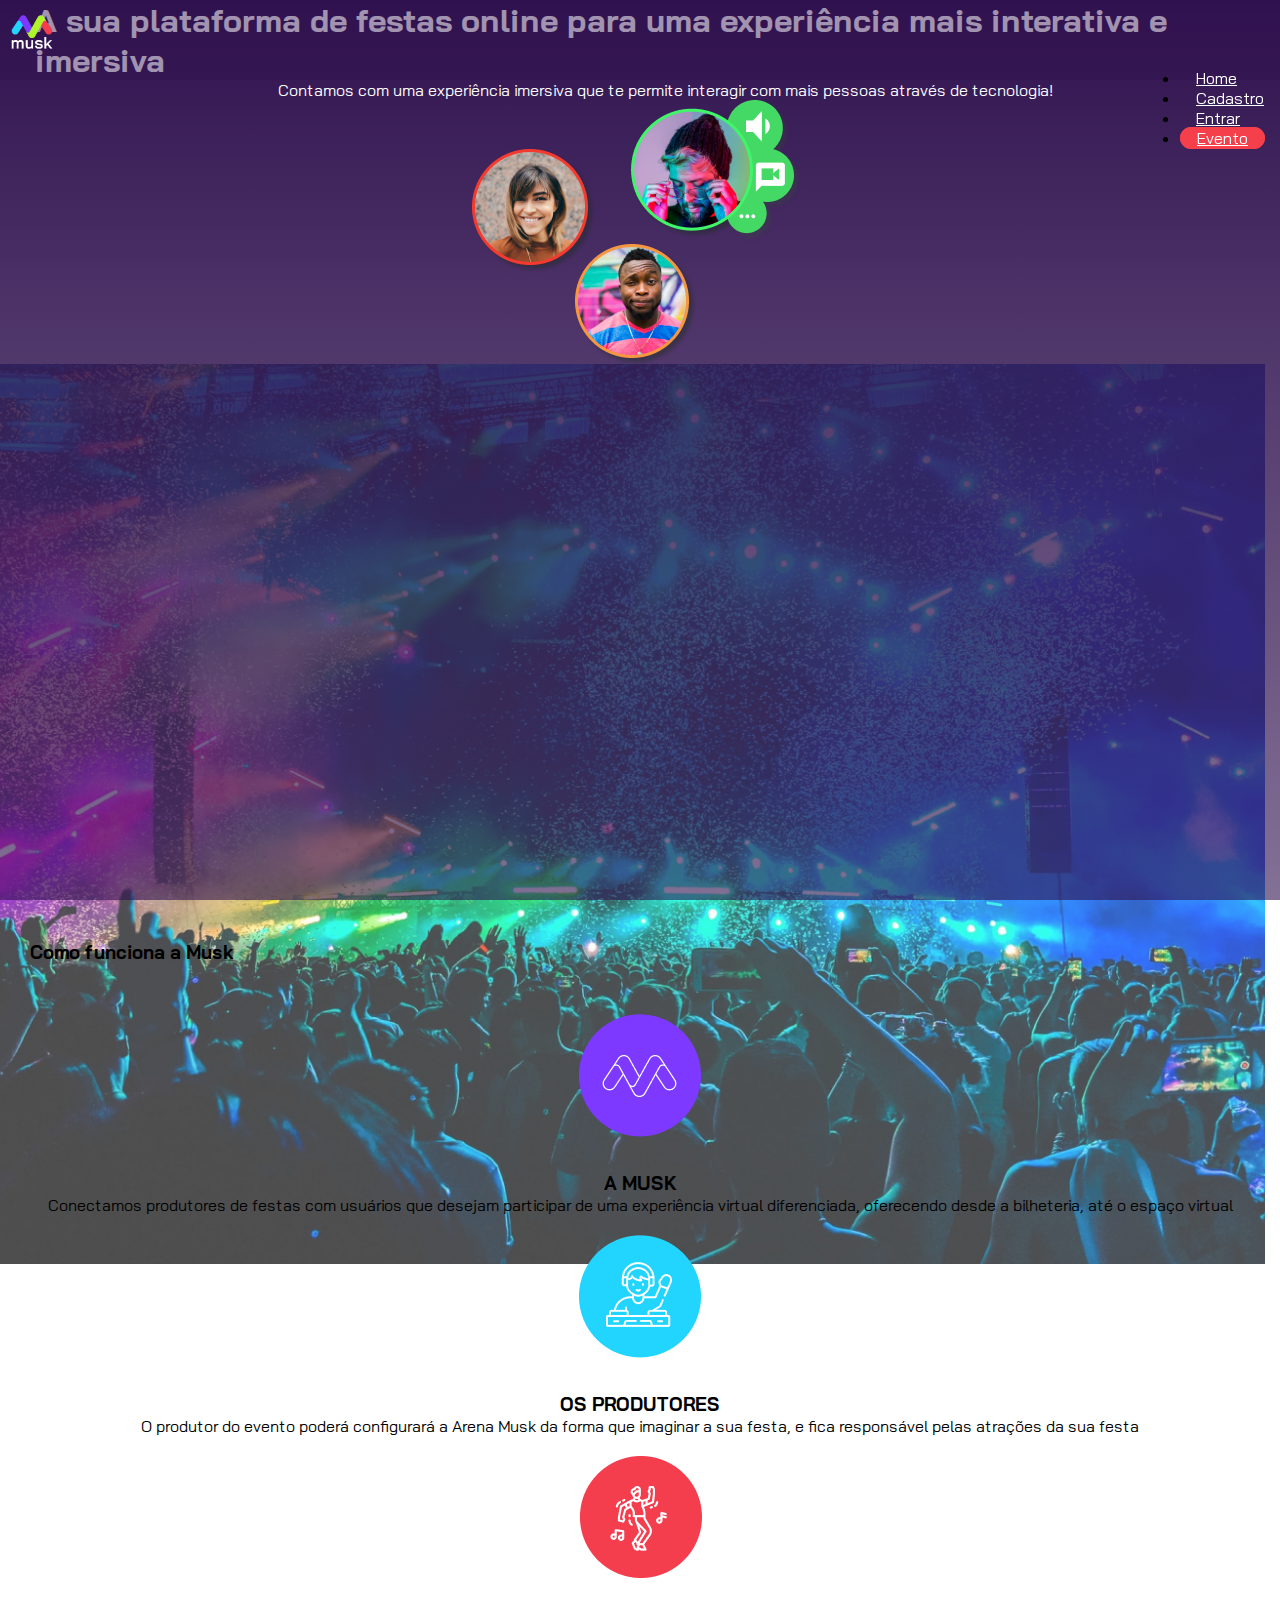
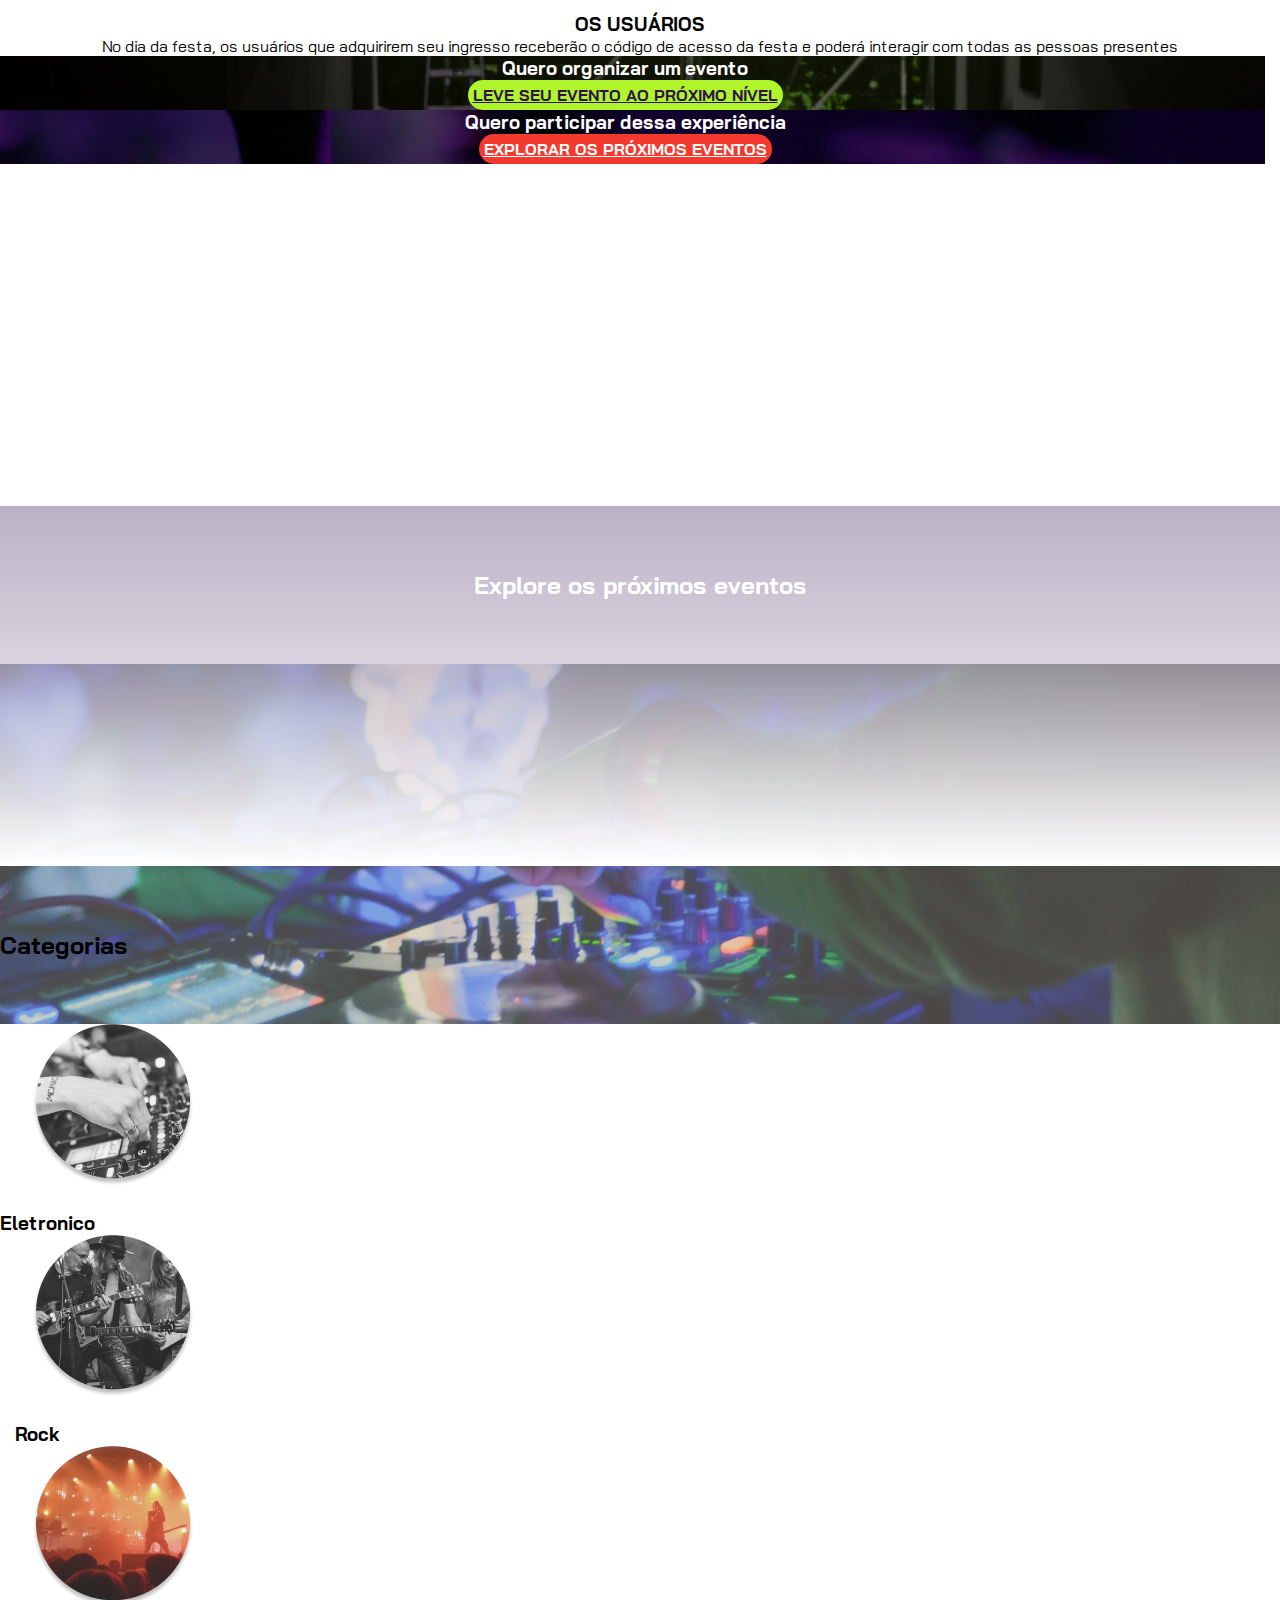
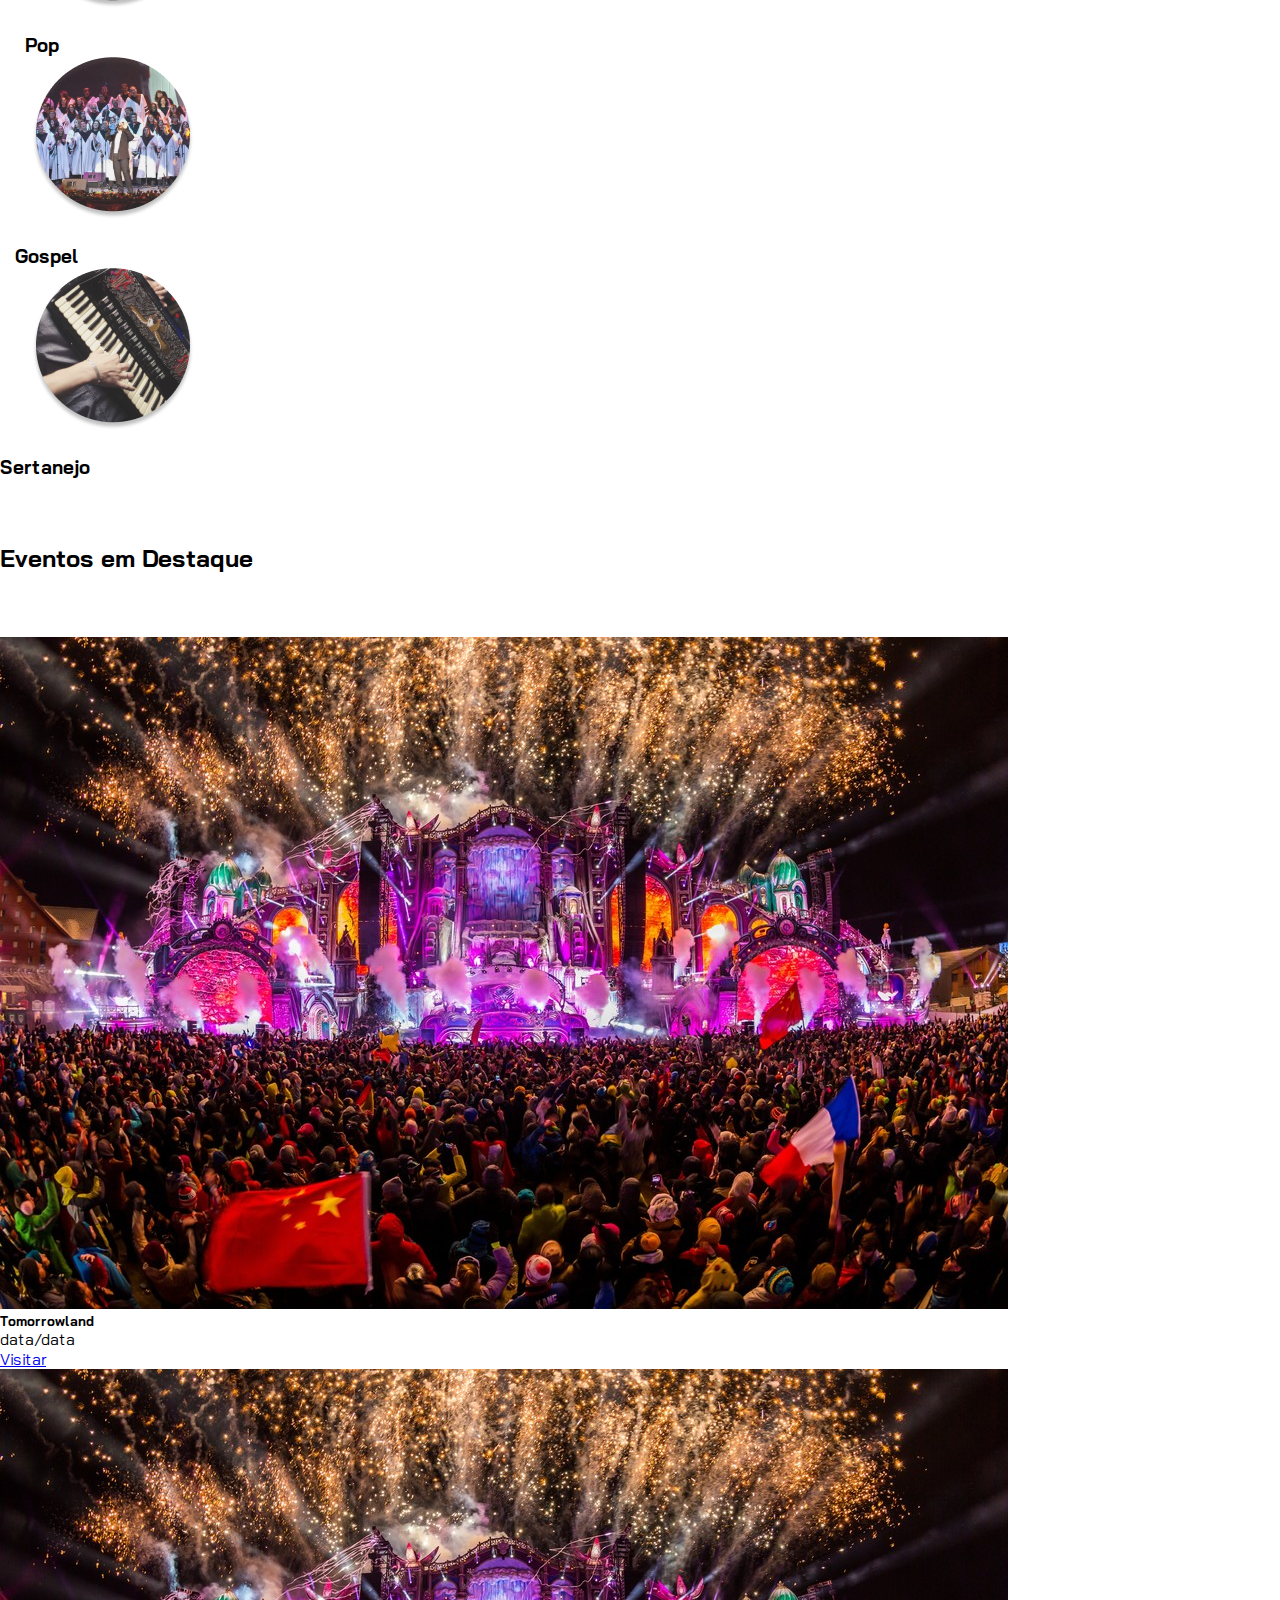
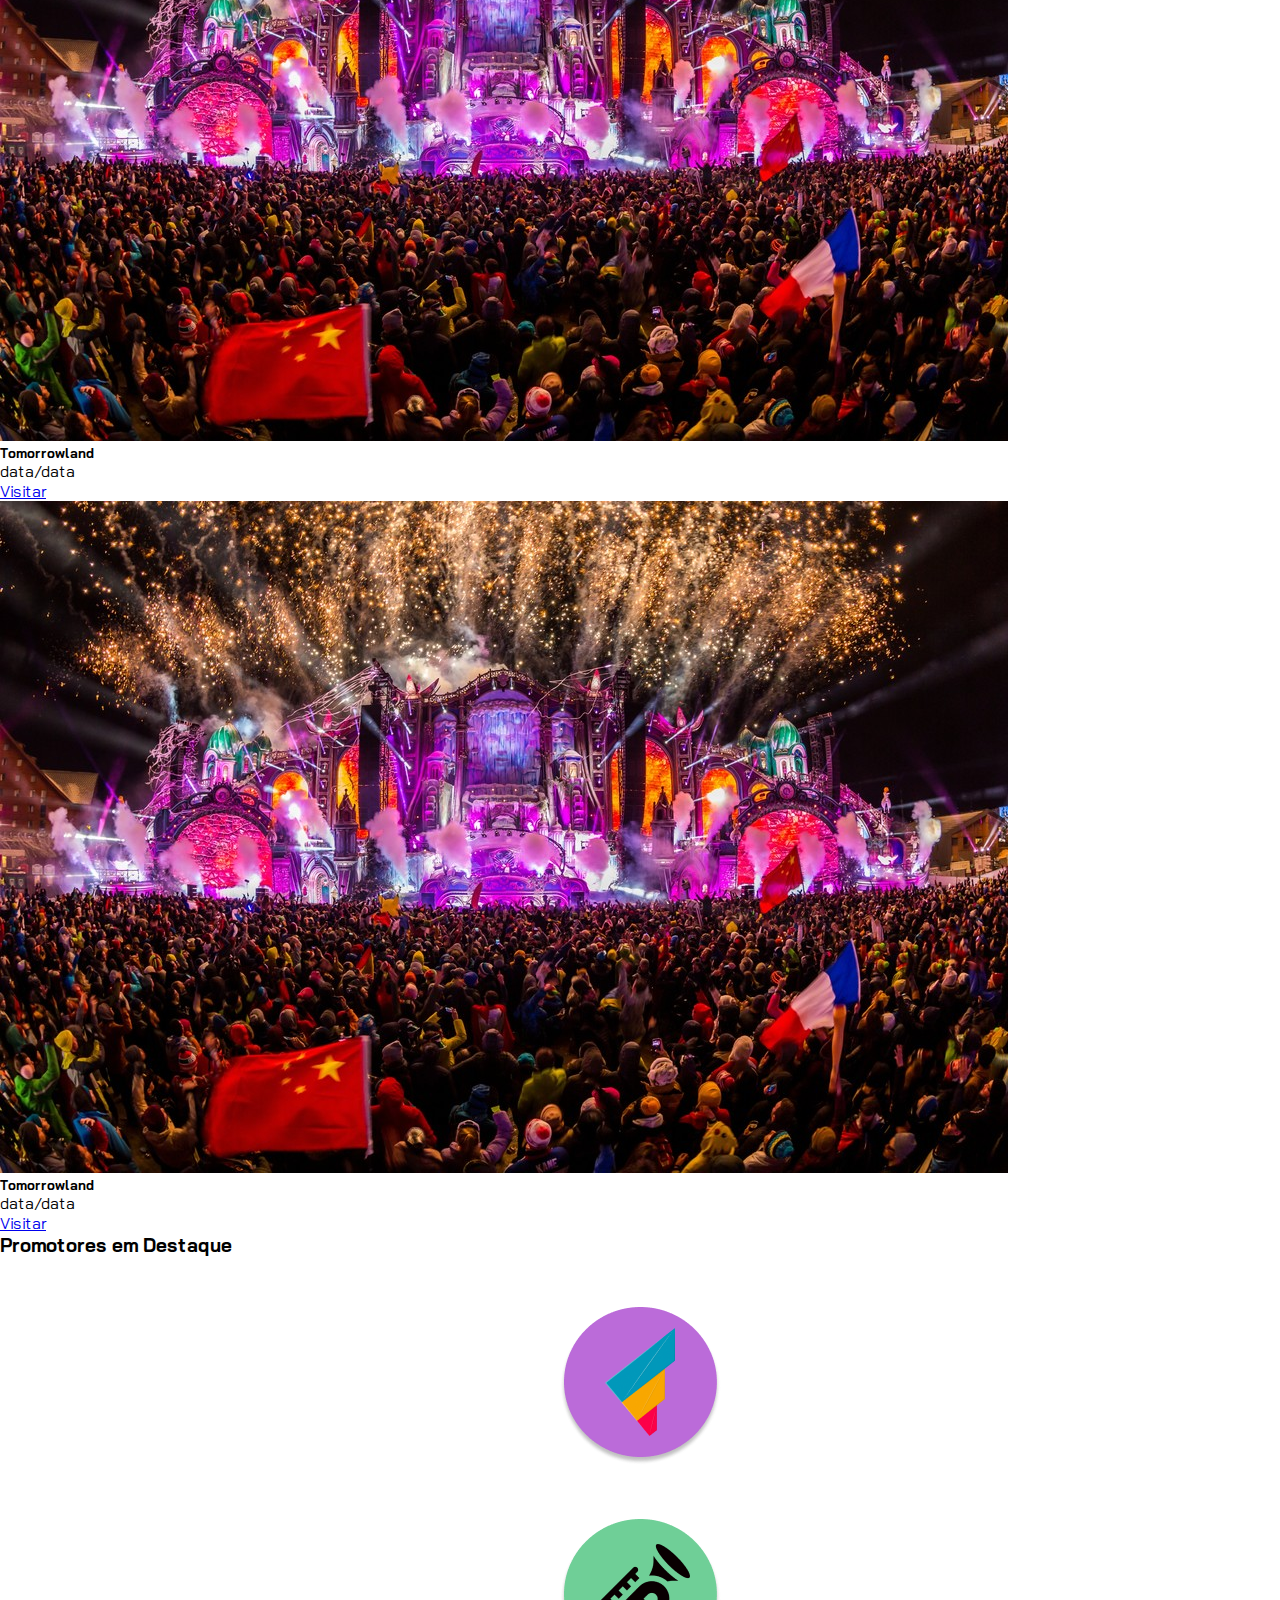
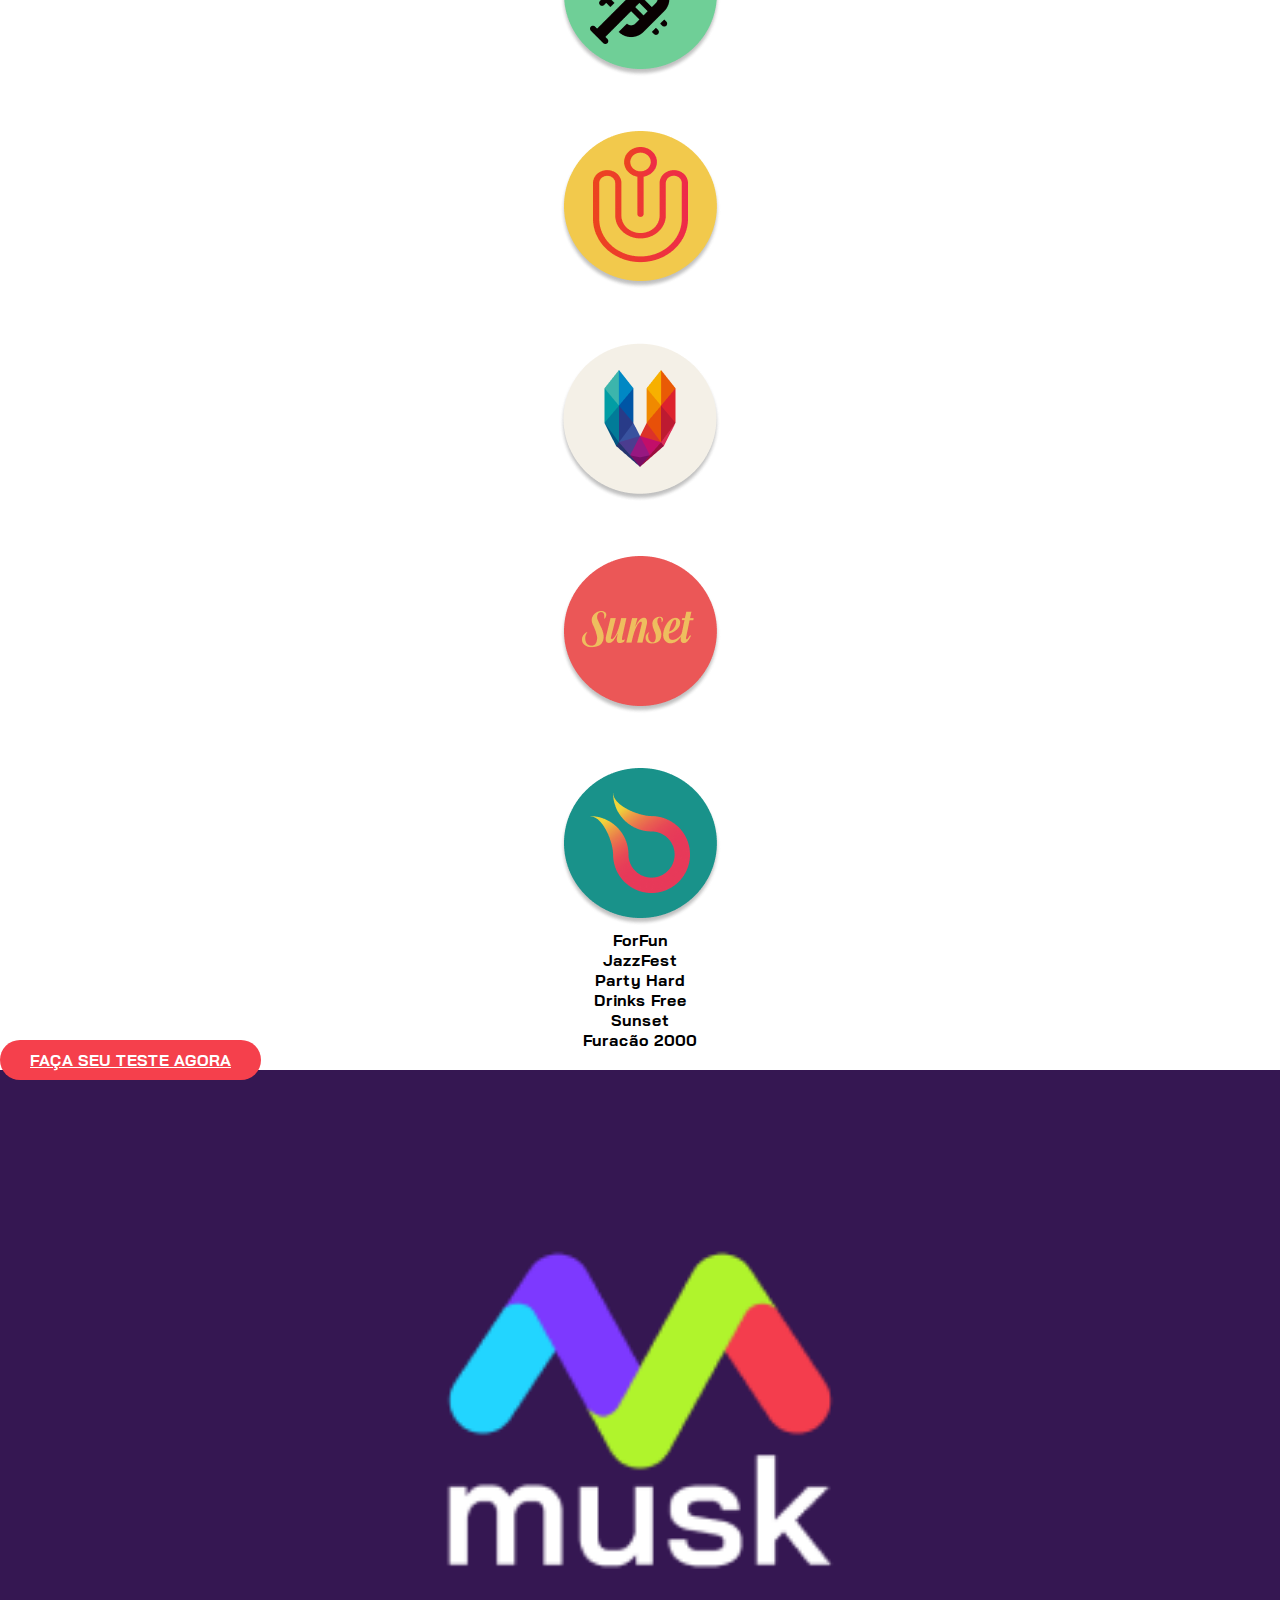
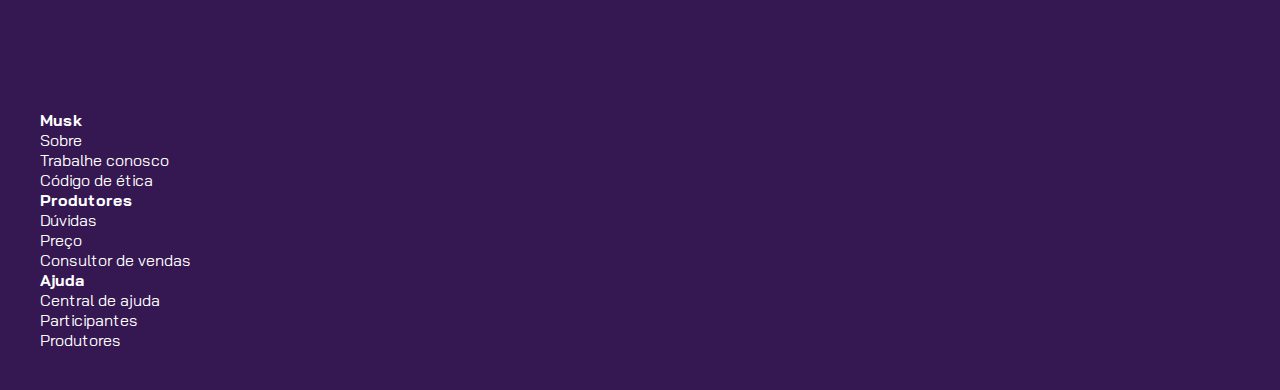
==== commit c261aca2: "adc prototipo do evento na landing" ====
--- a/index.html
+++ b/index.html
@@ -4,10 +4,26 @@
 <head>
     <meta charset="UTF-8">
     <meta name="viewport" content="width=device-width, initial-scale=1.0">
+    <!-- Hotjar Tracking Code for https://landing-musk.netlify.app/index.html -->
+<script>
+    (function(h,o,t,j,a,r){
+        h.hj=h.hj||function(){(h.hj.q=h.hj.q||[]).push(arguments)};
+        h._hjSettings={hjid:1914093,hjsv:6};
+        a=o.getElementsByTagName('head')[0];
+        r=o.createElement('script');r.async=1;
+        r.src=t+h._hjSettings.hjid+j+h._hjSettings.hjsv;
+        a.appendChild(r);
+    })(window,document,'https://static.hotjar.com/c/hotjar-','.js?sv=');
+</script>
+    
     <link rel="stylesheet" href="https://stackpath.bootstrapcdn.com/bootstrap/4.1.3/css/bootstrap.min.css"
         integrity="sha384-MCw98/SFnGE8fJT3GXwEOngsV7Zt27NXFoaoApmYm81iuXoPkFOJwJ8ERdknLPMO" crossorigin="anonymous">
     <link rel="stylesheet" href="css/estilo.css">
-    <title>MUSK</title>
+    <title>MUSK | Sua plataforma de eventos online</title>
+    <meta name="description" 
+        content="A plataforma onde você irá encontrar os melhores eventos online e ter experiências reais e dinâmicas. 
+        Quer fazer um evento ou participar de um? MUSK!">
+    <link rel="icon" type="image/x-icon" href="img/favIcon-32x32.ico" />
 </head>
 
 <body>
@@ -22,16 +38,13 @@
                         <a class="nav-link active" href="#">Home</a>
                     </li>
                     <li class="nav-item">
-                        <a class="nav-link" href="#">Eventos</a>
-                    </li>
-                    <li class="nav-item">
                         <a class="nav-link" href="cadastro.html">Cadastro</a>
                     </li>
                     <li class="nav-item">
                         <a class="nav-link" href="login.html">Entrar</a>
                     </li>
                     <li class="nav-item">
-                        <a class="nav-link headerButton" href="#">Evento</a>
+                        <a class="nav-link headerButton" href="https://www.figma.com/proto/8iK5koxukEynpg0nZ9IlA5/Musk-Gama-Academy?node-id=700%3A3853&viewport=-90%2C1022%2C0.0760437473654747&scaling=min-zoom">Evento</a>
                     </li>
                 </ul>
             </div>
